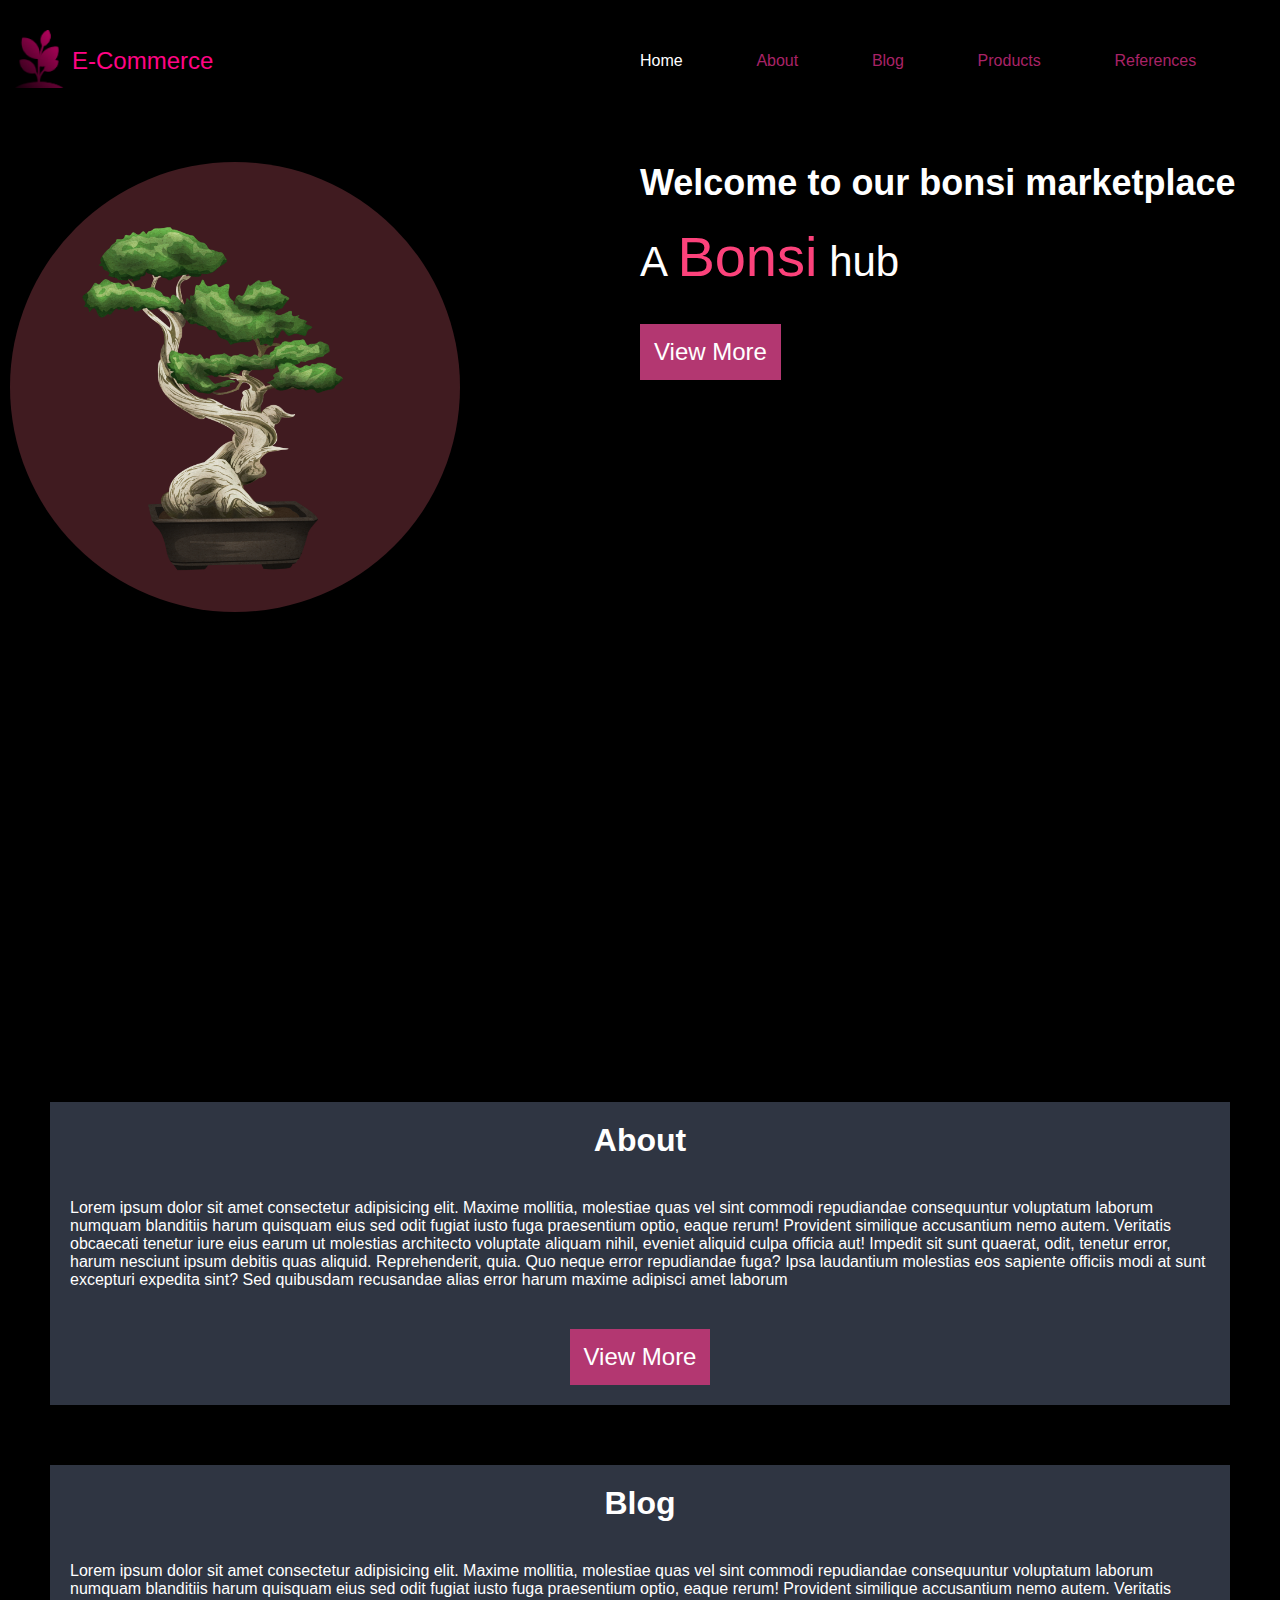
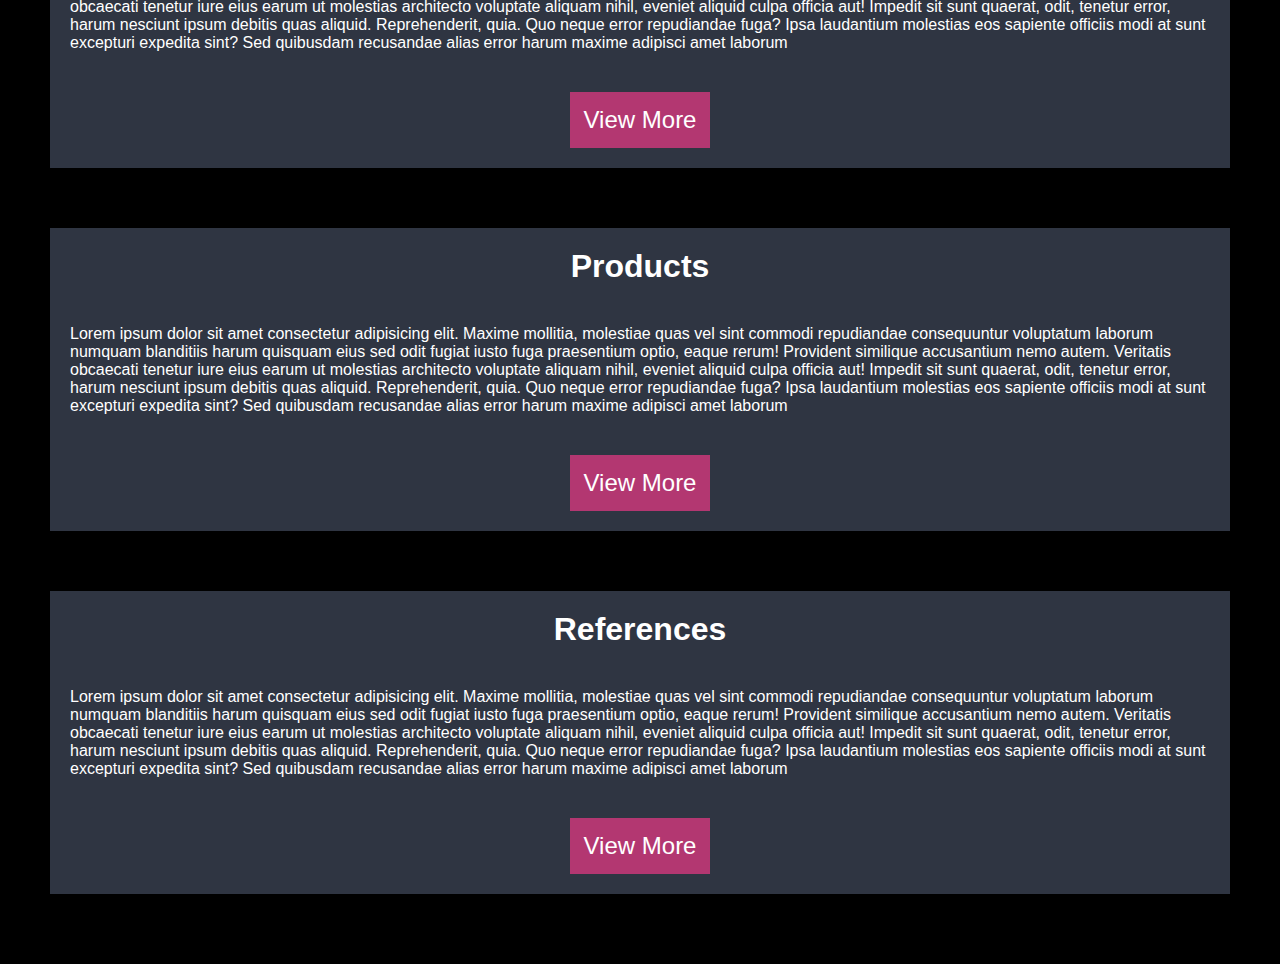
==== html/index.html @ b0b6742e "Merge pull request #3 from subhamadhikari/main" ====
<!DOCTYPE html>
<html lang="en">
<head>
    <meta charset="UTF-8">
    <meta http-equiv="X-UA-Compatible" content="IE=edge">
    <meta name="viewport" content="width=device-width, initial-scale=1.0">
    <!-- Add meta tag -->
    <link rel="stylesheet" type="text/css" href="./../css/nav.css"/>
    <title>Home</title>
    <style>
        .landingContainer{
            margin-top: 30px;
            display: flex;
            flex-direction: row;
            height: 100vh;

        }
        .landingImage{
            /* Dividing 50% of the screen for the image */
            flex: 0.5;
        }
        .landingImageBackground{
            border: none;
            border-radius: 50%;
            height: 450px;
            width: 450px;
            background-color: #FF6B81;
            /* decresing the opacity of the image background */
            opacity: 0.25;

            /* making image background relative so that image can be placed above it. */
            position: relative;
        }
        .coverImage{
            /* placing image above the background */
            position: absolute;
            background: none;

            top: 25%;
            left: 4%;
            right: 0%;
        }
        .landingText{
            flex: 0.5;;
        }
        .highlight{
            color: #FC427B;
            font-size: 56px;
            font-weight: 500;
        }

        .pageDescriptionContainer{
            margin: 0 40px;
            padding: 20px;
            background: #2F3542;
            text-align: center;
            margin-bottom: 60px;
        }
        .pageTitle{
            background: none;
            text-align: center;
            margin-top: 10px 0;
        }
        .pageContent{
            background: none;
            text-align: left;
            margin: 40px 0;
        }

    </style>
</head>
<body>


    <!-- Using a nav tag to create a menu-->
    <nav id="navigation" class="navContainer pageSpacing" style="background: none;">

        <div class="navLogo">
            <a href="./index.html" style="background: none;"><img src="./../assets/icons/logo.png" height="58" width="58" style="cursor: pointer;background: none;"/></a>
            <p style="font-weight: 400;font-size: 24px;margin-left: 4px;color: #FF0484;cursor: pointer;background: none;">E-Commerce</p>
        </div>

        <div class="navMenu">
            <!-- Using list elements for displaying menu -->
            <ul class="menuItem">
                <li><a href="#" style="color: white;">Home</a></li>
                <li><a href="#about">About</a></li>
                <li><a href="#blog">Blog</a></li>
                <li><a href="#products">Products</a></li>
                <li><a href="#references">References</a></li>
            </ul>
        </div>
    </nav>

    <!-- This is section which holds images for the landing page. -->
    <section class="pageSpacing">
        <div class="landingContainer">
            <div class="landingImage">
                <div class="landingImageBackground">
                </div>
                    <img class="coverImage" height="350" width="350" src="./../assets/icons/coverImg.png"/>
            </div>
            <div class="landingText">
                <h1 style="font-size: 36px;">Welcome to our bonsi marketplace</h1>
                <p style="font-size: 42px;margin-top: 20px;">A <span class="highlight">Bonsi</span> hub</p>
                <button class="button" style="margin-top: 35px;" type="button">View More</button>
            </div>
        </div>
    </section>

    <!-- This section holds the brief description of each pages -->
    <section class="pageSpacing">
        <div id="about" class="pageDescriptionContainer">
            <h1 class="pageTitle">About</h1>
            <p class="pageContent">
                Lorem ipsum dolor sit amet consectetur adipisicing elit. Maxime mollitia, molestiae quas vel sint commodi repudiandae consequuntur voluptatum laborum numquam blanditiis harum quisquam eius sed odit fugiat iusto fuga praesentium optio, eaque rerum! Provident similique accusantium nemo autem. Veritatis obcaecati tenetur iure eius earum ut molestias architecto voluptate aliquam nihil, eveniet aliquid culpa officia aut! Impedit sit sunt quaerat, odit, tenetur error, harum nesciunt ipsum debitis quas aliquid. Reprehenderit, quia. Quo neque error repudiandae fuga? Ipsa laudantium molestias eos sapiente officiis modi at sunt excepturi expedita sint? Sed quibusdam recusandae alias error harum maxime adipisci amet laborum
            </p>
            <button class="button" type="button"><a href="./about.html" style="text-decoration: none;background: none;">View More</a></button>
        </div>
        <div id="blog" class="pageDescriptionContainer">
            <h1 class="pageTitle">Blog</h1>
            <p class="pageContent">
                Lorem ipsum dolor sit amet consectetur adipisicing elit. Maxime mollitia, molestiae quas vel sint commodi repudiandae consequuntur voluptatum laborum numquam blanditiis harum quisquam eius sed odit fugiat iusto fuga praesentium optio, eaque rerum! Provident similique accusantium nemo autem. Veritatis obcaecati tenetur iure eius earum ut molestias architecto voluptate aliquam nihil, eveniet aliquid culpa officia aut! Impedit sit sunt quaerat, odit, tenetur error, harum nesciunt ipsum debitis quas aliquid. Reprehenderit, quia. Quo neque error repudiandae fuga? Ipsa laudantium molestias eos sapiente officiis modi at sunt excepturi expedita sint? Sed quibusdam recusandae alias error harum maxime adipisci amet laborum
            </p>
            <button class="button" type="button"><a href="./blog.html" style="text-decoration: none;background: none;">View More</a></button>
        </div>
        <div id="products" class="pageDescriptionContainer">
            <h1 class="pageTitle">Products</h1>
            <p class="pageContent">
                Lorem ipsum dolor sit amet consectetur adipisicing elit. Maxime mollitia, molestiae quas vel sint commodi repudiandae consequuntur voluptatum laborum numquam blanditiis harum quisquam eius sed odit fugiat iusto fuga praesentium optio, eaque rerum! Provident similique accusantium nemo autem. Veritatis obcaecati tenetur iure eius earum ut molestias architecto voluptate aliquam nihil, eveniet aliquid culpa officia aut! Impedit sit sunt quaerat, odit, tenetur error, harum nesciunt ipsum debitis quas aliquid. Reprehenderit, quia. Quo neque error repudiandae fuga? Ipsa laudantium molestias eos sapiente officiis modi at sunt excepturi expedita sint? Sed quibusdam recusandae alias error harum maxime adipisci amet laborum
            </p>
            <button class="button" type="button"><a href="./product.html" style="text-decoration: none;background: none;">View More</a></button>
        </div>
        <div id="references" class="pageDescriptionContainer">
            <h1 class="pageTitle">References</h1>
            <p class="pageContent">
                Lorem ipsum dolor sit amet consectetur adipisicing elit. Maxime mollitia, molestiae quas vel sint commodi repudiandae consequuntur voluptatum laborum numquam blanditiis harum quisquam eius sed odit fugiat iusto fuga praesentium optio, eaque rerum! Provident similique accusantium nemo autem. Veritatis obcaecati tenetur iure eius earum ut molestias architecto voluptate aliquam nihil, eveniet aliquid culpa officia aut! Impedit sit sunt quaerat, odit, tenetur error, harum nesciunt ipsum debitis quas aliquid. Reprehenderit, quia. Quo neque error repudiandae fuga? Ipsa laudantium molestias eos sapiente officiis modi at sunt excepturi expedita sint? Sed quibusdam recusandae alias error harum maxime adipisci amet laborum
            </p>
            <button class="button" type="button"><a href="./reference.html" style="text-decoration: none;background: none;">View More</a></button>
        </div>
    </section>
    <script src="./../javascript/nav.js"></script>
</body>
</html>
---- css/nav.css ----
*{
    /* Setting default margin and padding of the page to zero */
    margin: 0;
    padding: 0;
    background: #000000;
    color: white;
    font-family: 'Segoe UI', Tahoma, Geneva, Verdana, sans-serif;
   
   
}
html{
    /* to create smooth scroll behaviour */
    scroll-behavior: smooth;
}
/* to add constant space and mmargin for web components */
.pageSpacing{
    padding: 10px;
    margin-top: 20px;
}
.fixNavbar{
    /* to fix the navbar at the top of the page */
    position: fixed;
    padding: 10px;
    width: 100%;
    background: #1B1B1B !important;
    top: 0 ;
    transition: ease-in-out 1s;
}
.navContainer{
    /* seeting nav container to flex so that the elements inside can be arranged properly. */
    display: flex;
    flex-direction: row;
    align-items: center;
    justify-content: space-between;
    transition: ease 1s;
}
.navLogo{
    flex: 0.5;
    display: flex;
    flex-direction: row;
    align-items: center;
    justify-content: flex-start;
    background: none;
}
.navMenu{
    flex: 0.5;
    background: none;
}
.navMenu  ul{
    list-style: none;
    display: flex;
    flex-direction: row;
    align-items: center;
    justify-content: flex-start;
    background: none;
    transition: ease 0.5s;
}
ul li{
    margin-right: auto;
    background: none;
}
ul > li > a{
    color: #A92367;
    cursor: pointer;
    text-decoration: none;
    background: none;
    transition: all 0.7s;
}
ul > li > a:hover{
    color: #fc5c65;
}

.button{
    border: none;
    background: none;
    font-size: 24px;
    background: #B33771;
    padding: 14px;
    cursor: pointer;
}
.button:hover{
    background: #B33771;
    opacity: 0.6;
    color: #000000;
    transition: all 0.5s ease-in-out;
}
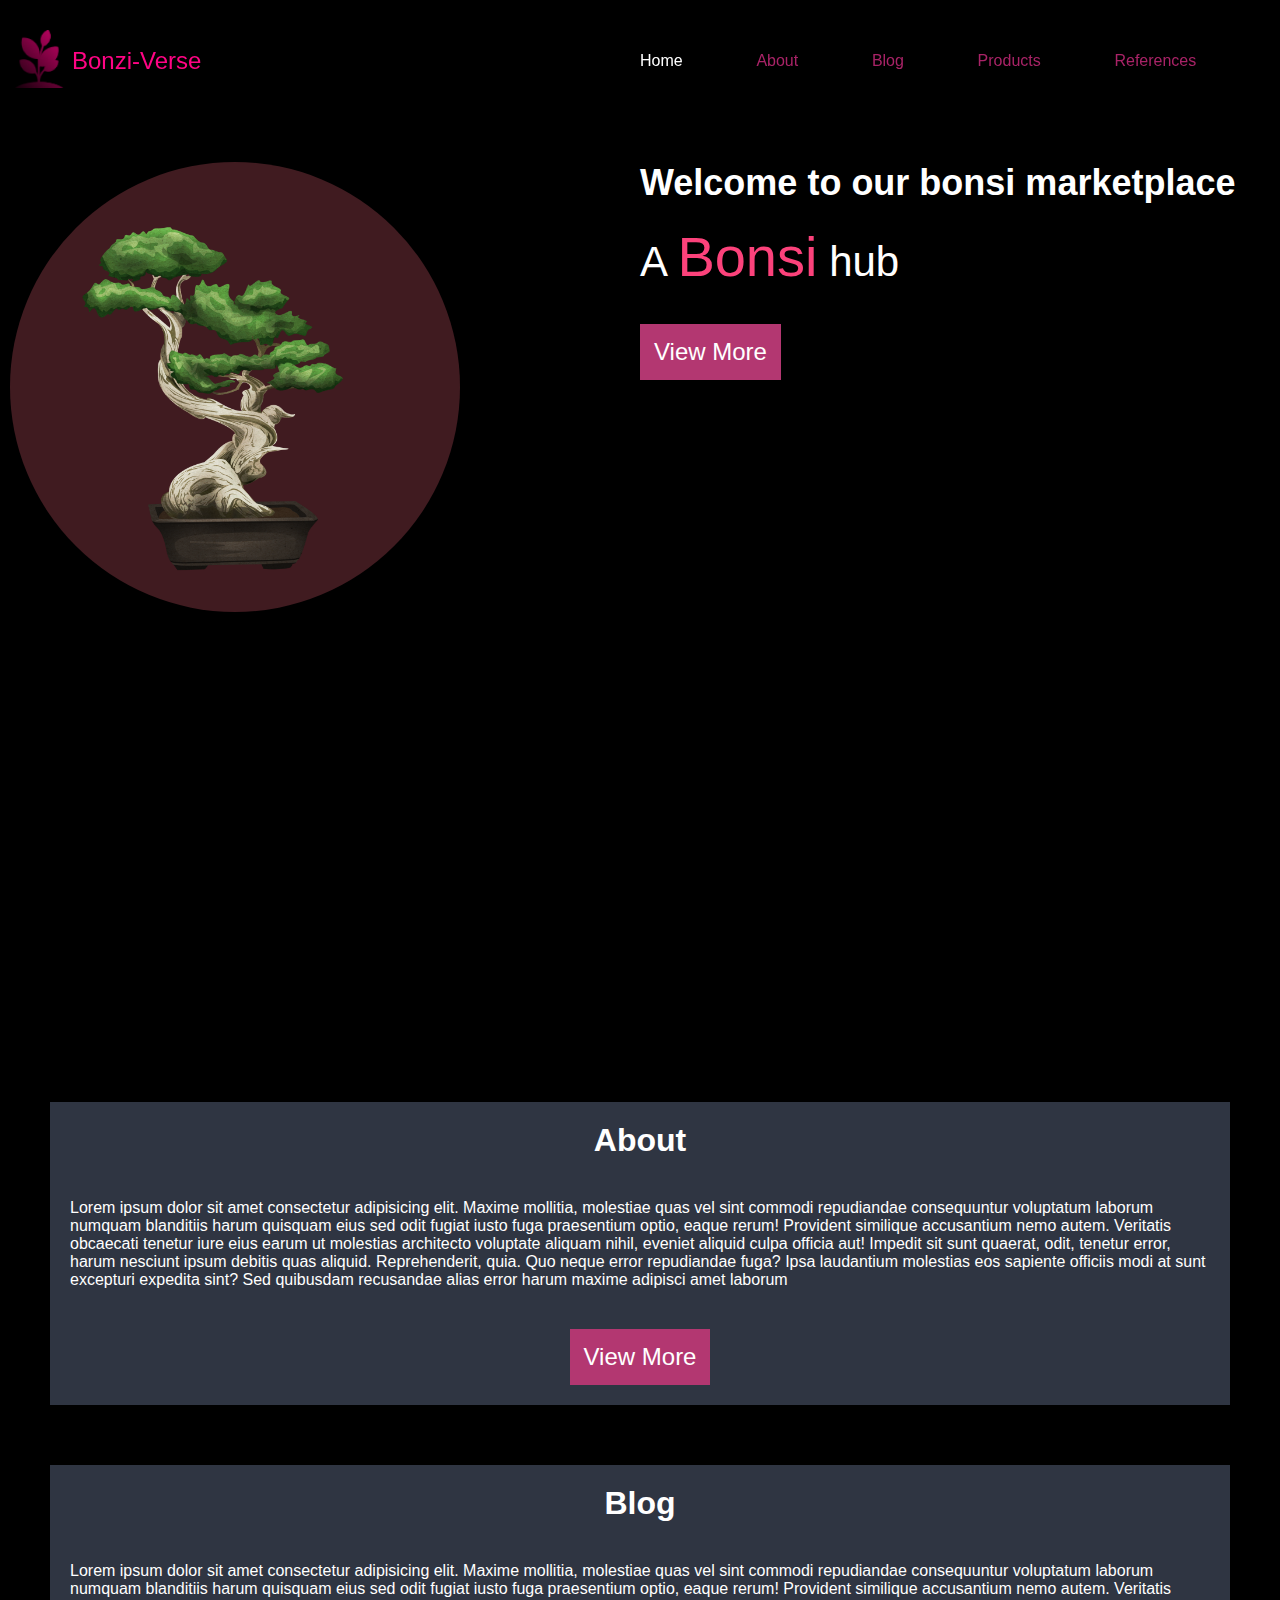
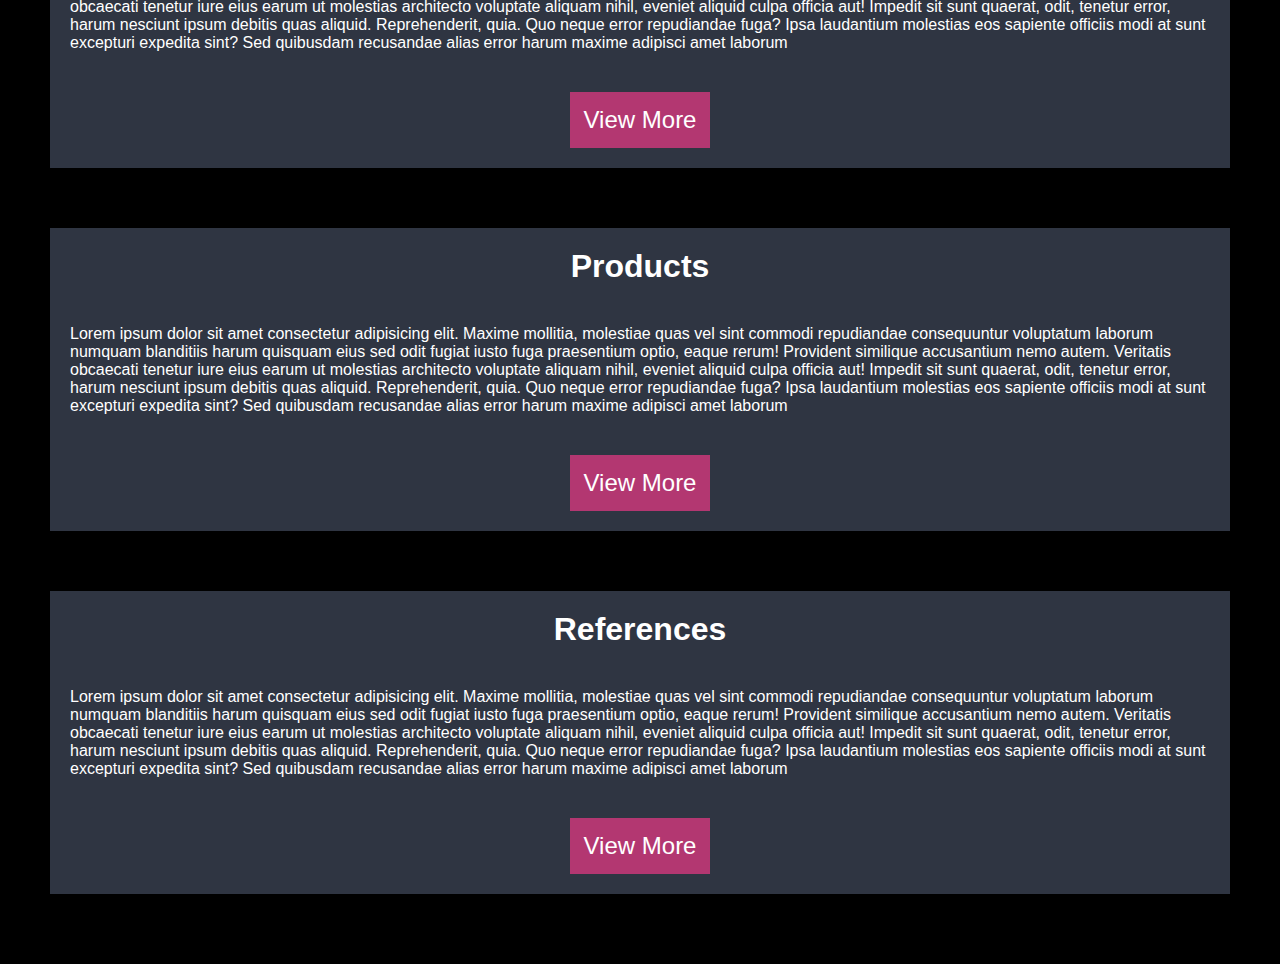
==== commit da770cbe: "Cart added" ====
--- a/html/index.html
+++ b/html/index.html
@@ -77,7 +77,7 @@
 
         <div class="navLogo">
             <a href="./index.html" style="background: none;"><img src="./../assets/icons/logo.png" height="58" width="58" style="cursor: pointer;background: none;"/></a>
-            <p style="font-weight: 400;font-size: 24px;margin-left: 4px;color: #FF0484;cursor: pointer;background: none;">E-Commerce</p>
+            <p style="font-weight: 400;font-size: 24px;margin-left: 4px;color: #FF0484;cursor: pointer;background: none;">Bonzi-Verse</p>
         </div>
 
         <div class="navMenu">
--- a/css/nav.css
+++ b/css/nav.css
@@ -17,22 +17,29 @@
     padding: 10px;
     margin-top: 20px;
 }
-.fixNavbar{
-    /* to fix the navbar at the top of the page */
-    position: fixed;
-    padding: 10px;
-    width: 100%;
-    background: #1B1B1B !important;
-    top: 0 ;
-    transition: ease-in-out 1s;
-}
+
 .navContainer{
     /* seeting nav container to flex so that the elements inside can be arranged properly. */
     display: flex;
     flex-direction: row;
     align-items: center;
     justify-content: space-between;
-    transition: ease 1s;
+    transition: all ease-in-out 1s;
+
+    position: sticky;
+    top: 0;
+
+    transition:all ease-in-out 0.5s;
+    z-index: 999;
+
+    
+}
+.navBackground{
+    background: #1B1B1B !important;
+}
+
+a{
+    text-decoration: none;
 }
 .navLogo{
     flex: 0.5;
@@ -83,4 +90,27 @@
     opacity: 0.6;
     color: #000000;
     transition: all 0.5s ease-in-out;
+}
+
+.hidden{
+    display: none;
+    transition: all ease-in-out 0.5s;
+}
+.arrowTop{
+    text-align: center;
+
+    position: fixed;
+    background: #fbc531;
+    bottom: 35px;
+    right: 20px;
+    height: 22px;
+    width: 22px;
+    padding: 20px;
+    border-radius: 100%;
+    cursor: pointer;
+    transition: all ease-in-out 0.5s;
+}
+.arrowTop:hover{
+    background: #e1b12c;
+    opacity: 0.7;
 }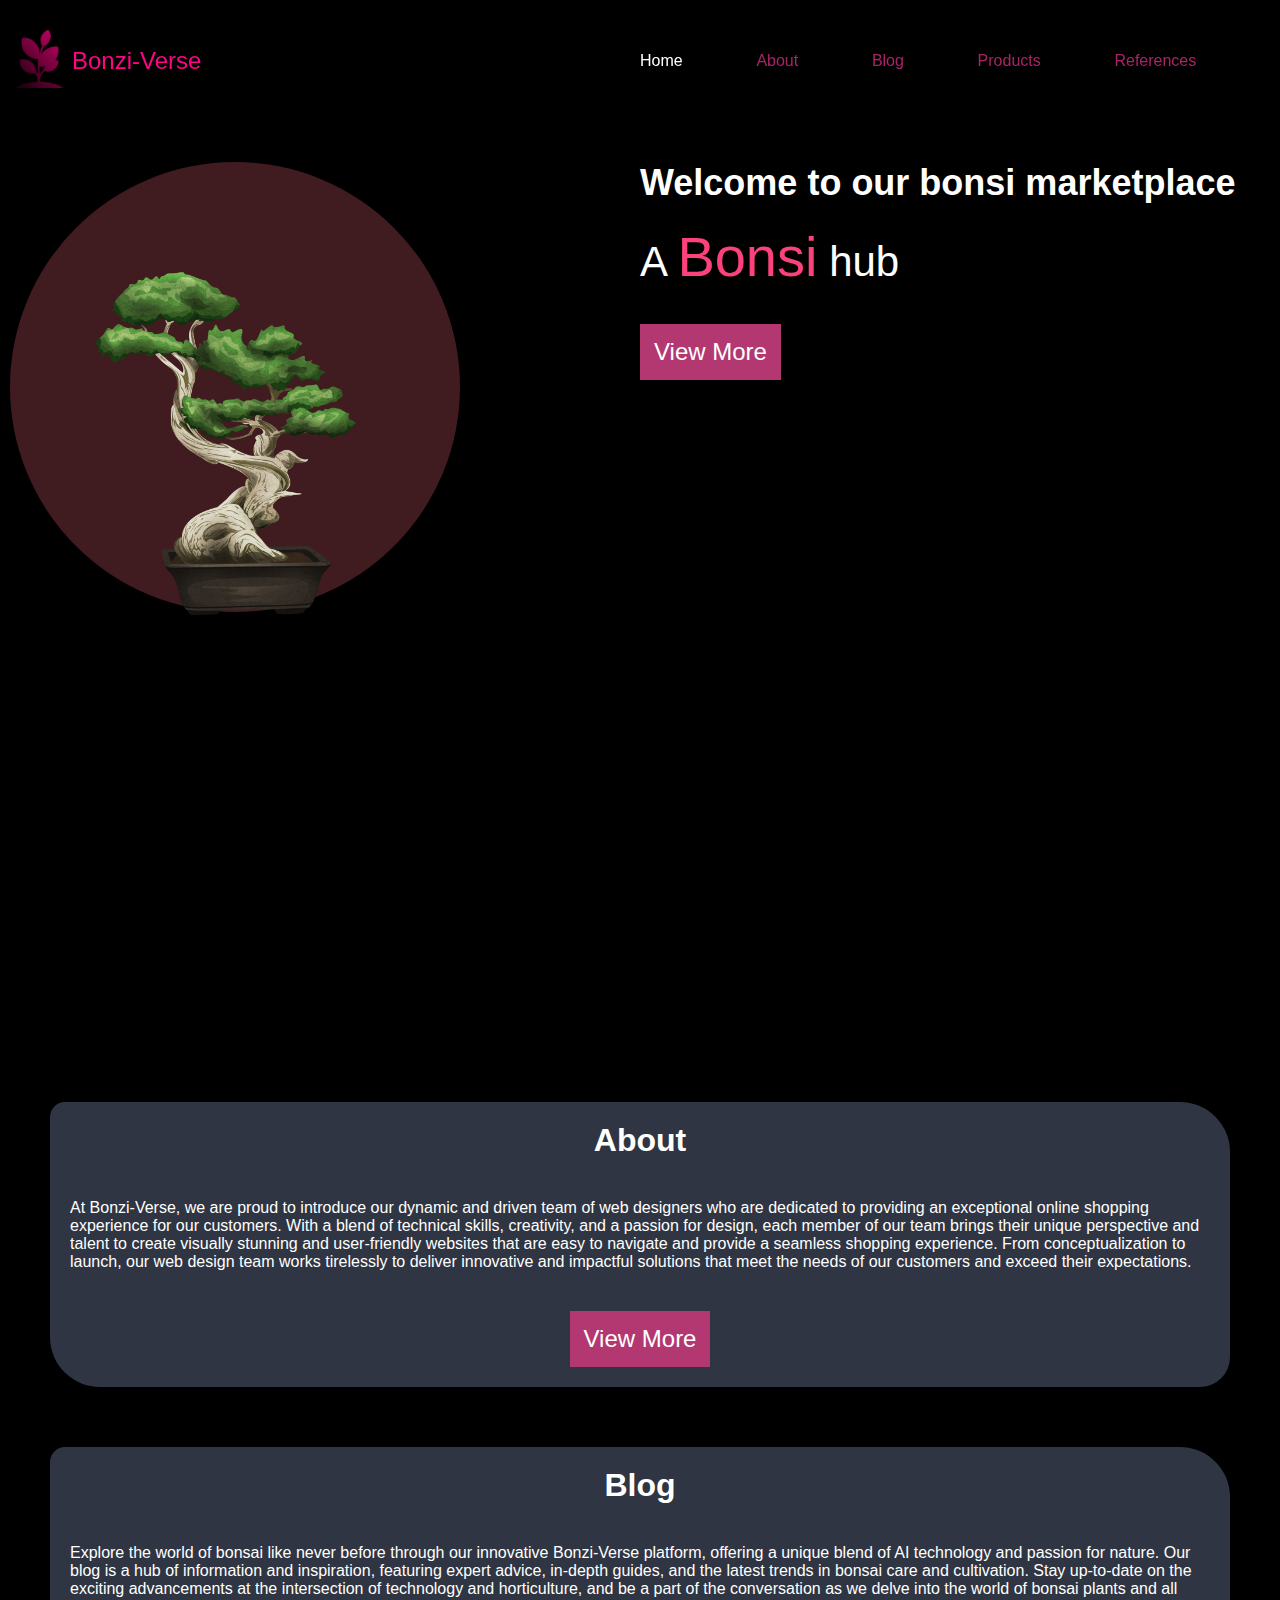
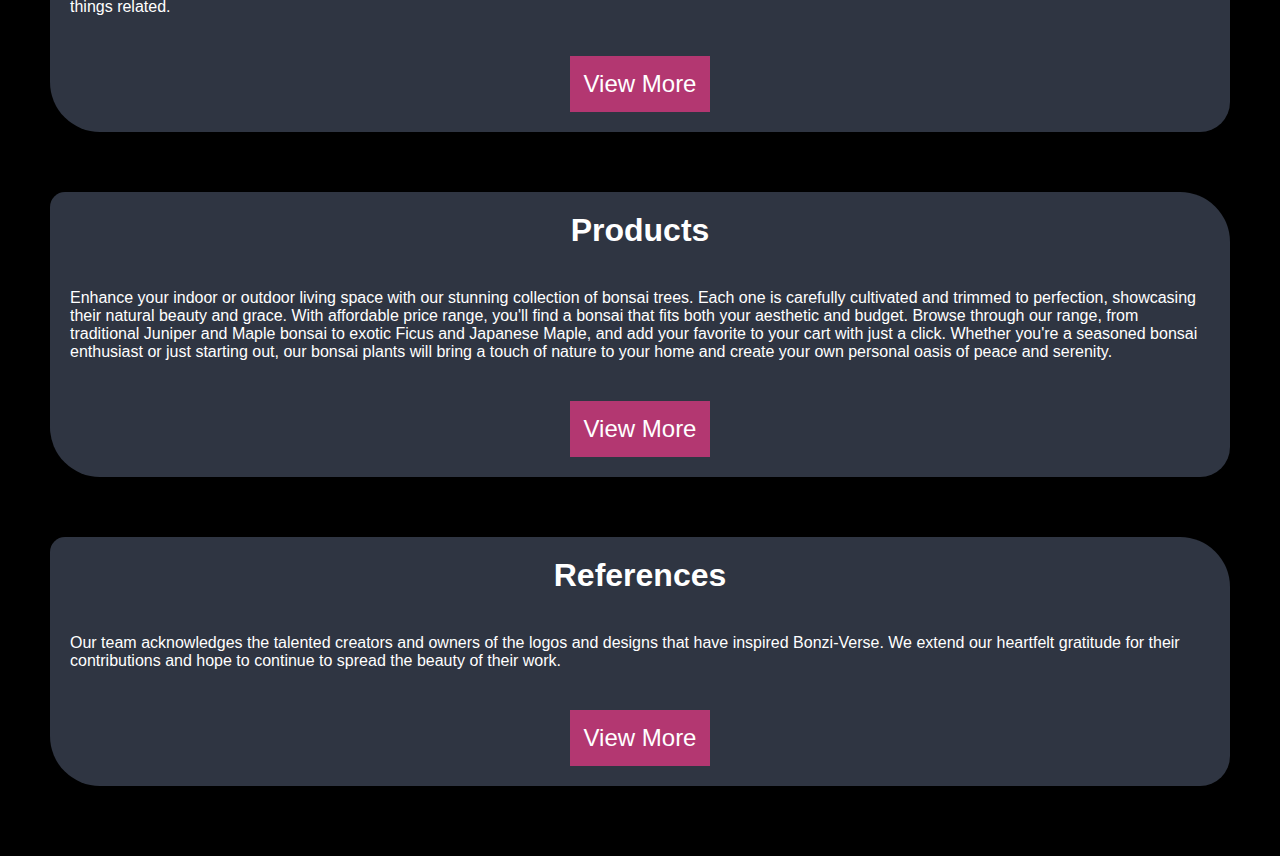
==== commit def6a429: "first commit" ====
--- a/html/index.html
+++ b/html/index.html
@@ -25,7 +25,7 @@
             height: 450px;
             width: 450px;
             background-color: #FF6B81;
-            /* decresing the opacity of the image background */
+            /* decreasing the opacity of the image background */
             opacity: 0.25;
 
             /* making image background relative so that image can be placed above it. */
@@ -36,8 +36,8 @@
             position: absolute;
             background: none;
 
-            top: 25%;
-            left: 4%;
+            top: 30%;
+            left: 5%;
             right: 0%;
         }
         .landingText{
@@ -50,6 +50,7 @@
         }
 
         .pageDescriptionContainer{
+            border-radius: 15px 50px 30px;
             margin: 0 40px;
             padding: 20px;
             background: #2F3542;
@@ -113,28 +114,28 @@
         <div id="about" class="pageDescriptionContainer">
             <h1 class="pageTitle">About</h1>
             <p class="pageContent">
-                Lorem ipsum dolor sit amet consectetur adipisicing elit. Maxime mollitia, molestiae quas vel sint commodi repudiandae consequuntur voluptatum laborum numquam blanditiis harum quisquam eius sed odit fugiat iusto fuga praesentium optio, eaque rerum! Provident similique accusantium nemo autem. Veritatis obcaecati tenetur iure eius earum ut molestias architecto voluptate aliquam nihil, eveniet aliquid culpa officia aut! Impedit sit sunt quaerat, odit, tenetur error, harum nesciunt ipsum debitis quas aliquid. Reprehenderit, quia. Quo neque error repudiandae fuga? Ipsa laudantium molestias eos sapiente officiis modi at sunt excepturi expedita sint? Sed quibusdam recusandae alias error harum maxime adipisci amet laborum
+                At Bonzi-Verse, we are proud to introduce our dynamic and driven team of web designers who are dedicated to providing an exceptional online shopping experience for our customers. With a blend of technical skills, creativity, and a passion for design, each member of our team brings their unique perspective and talent to create visually stunning and user-friendly websites that are easy to navigate and provide a seamless shopping experience. From conceptualization to launch, our web design team works tirelessly to deliver innovative and impactful solutions that meet the needs of our customers and exceed their expectations.
             </p>
             <button class="button" type="button"><a href="./about.html" style="text-decoration: none;background: none;">View More</a></button>
         </div>
         <div id="blog" class="pageDescriptionContainer">
             <h1 class="pageTitle">Blog</h1>
             <p class="pageContent">
-                Lorem ipsum dolor sit amet consectetur adipisicing elit. Maxime mollitia, molestiae quas vel sint commodi repudiandae consequuntur voluptatum laborum numquam blanditiis harum quisquam eius sed odit fugiat iusto fuga praesentium optio, eaque rerum! Provident similique accusantium nemo autem. Veritatis obcaecati tenetur iure eius earum ut molestias architecto voluptate aliquam nihil, eveniet aliquid culpa officia aut! Impedit sit sunt quaerat, odit, tenetur error, harum nesciunt ipsum debitis quas aliquid. Reprehenderit, quia. Quo neque error repudiandae fuga? Ipsa laudantium molestias eos sapiente officiis modi at sunt excepturi expedita sint? Sed quibusdam recusandae alias error harum maxime adipisci amet laborum
+                Explore the world of bonsai like never before through our innovative Bonzi-Verse platform, offering a unique blend of AI technology and passion for nature. Our blog is a hub of information and inspiration, featuring expert advice, in-depth guides, and the latest trends in bonsai care and cultivation. Stay up-to-date on the exciting advancements at the intersection of technology and horticulture, and be a part of the conversation as we delve into the world of bonsai plants and all things related.
             </p>
             <button class="button" type="button"><a href="./blog.html" style="text-decoration: none;background: none;">View More</a></button>
         </div>
         <div id="products" class="pageDescriptionContainer">
             <h1 class="pageTitle">Products</h1>
             <p class="pageContent">
-                Lorem ipsum dolor sit amet consectetur adipisicing elit. Maxime mollitia, molestiae quas vel sint commodi repudiandae consequuntur voluptatum laborum numquam blanditiis harum quisquam eius sed odit fugiat iusto fuga praesentium optio, eaque rerum! Provident similique accusantium nemo autem. Veritatis obcaecati tenetur iure eius earum ut molestias architecto voluptate aliquam nihil, eveniet aliquid culpa officia aut! Impedit sit sunt quaerat, odit, tenetur error, harum nesciunt ipsum debitis quas aliquid. Reprehenderit, quia. Quo neque error repudiandae fuga? Ipsa laudantium molestias eos sapiente officiis modi at sunt excepturi expedita sint? Sed quibusdam recusandae alias error harum maxime adipisci amet laborum
+                Enhance your indoor or outdoor living space with our stunning collection of bonsai trees. Each one is carefully cultivated and trimmed to perfection, showcasing their natural beauty and grace. With affordable price range, you'll find a bonsai that fits both your aesthetic and budget. Browse through our range, from traditional Juniper and Maple bonsai to exotic Ficus and Japanese Maple, and add your favorite to your cart with just a click. Whether you're a seasoned bonsai enthusiast or just starting out, our bonsai plants will bring a touch of nature to your home and create your own personal oasis of peace and serenity.
             </p>
             <button class="button" type="button"><a href="./product.html" style="text-decoration: none;background: none;">View More</a></button>
         </div>
         <div id="references" class="pageDescriptionContainer">
             <h1 class="pageTitle">References</h1>
             <p class="pageContent">
-                Lorem ipsum dolor sit amet consectetur adipisicing elit. Maxime mollitia, molestiae quas vel sint commodi repudiandae consequuntur voluptatum laborum numquam blanditiis harum quisquam eius sed odit fugiat iusto fuga praesentium optio, eaque rerum! Provident similique accusantium nemo autem. Veritatis obcaecati tenetur iure eius earum ut molestias architecto voluptate aliquam nihil, eveniet aliquid culpa officia aut! Impedit sit sunt quaerat, odit, tenetur error, harum nesciunt ipsum debitis quas aliquid. Reprehenderit, quia. Quo neque error repudiandae fuga? Ipsa laudantium molestias eos sapiente officiis modi at sunt excepturi expedita sint? Sed quibusdam recusandae alias error harum maxime adipisci amet laborum
+                Our team acknowledges the talented creators and owners of the logos and designs that have inspired Bonzi-Verse. We extend our heartfelt gratitude for their contributions and hope to continue to spread the beauty of their work.
             </p>
             <button class="button" type="button"><a href="./reference.html" style="text-decoration: none;background: none;">View More</a></button>
         </div>
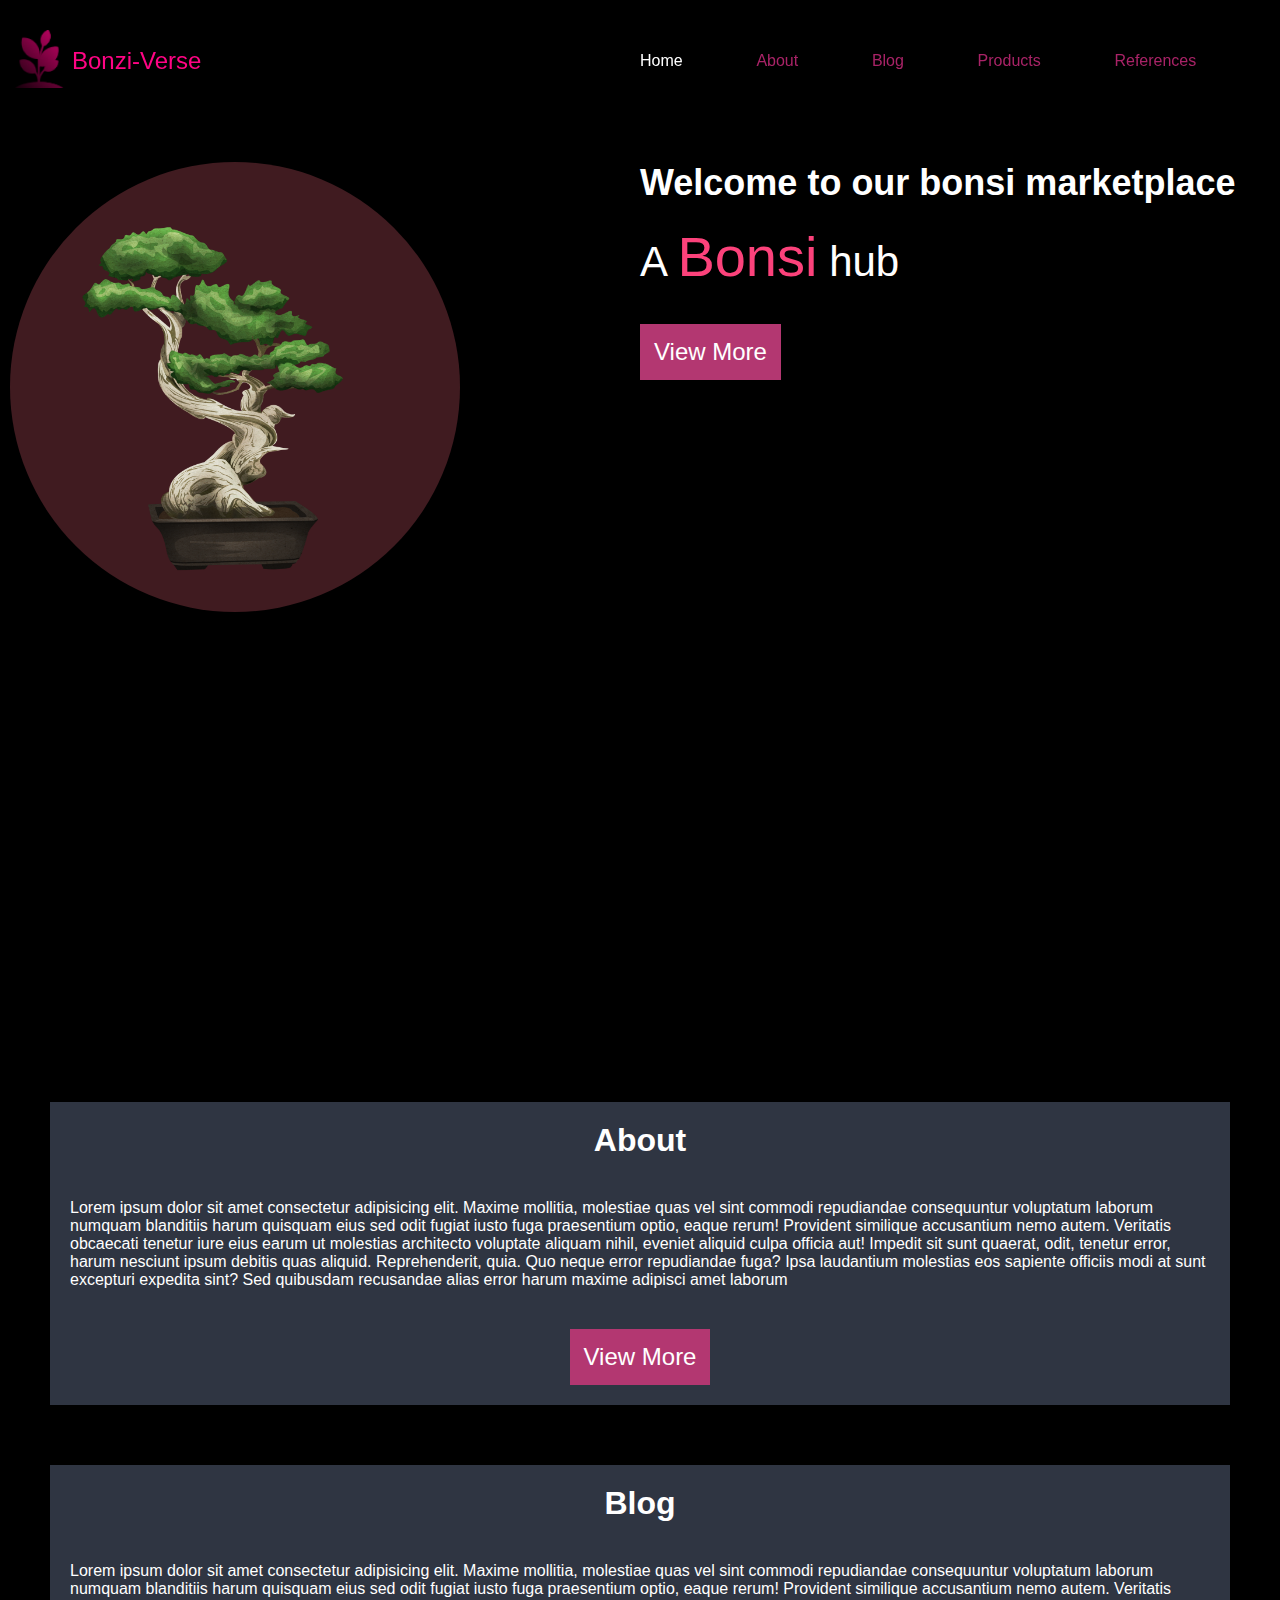
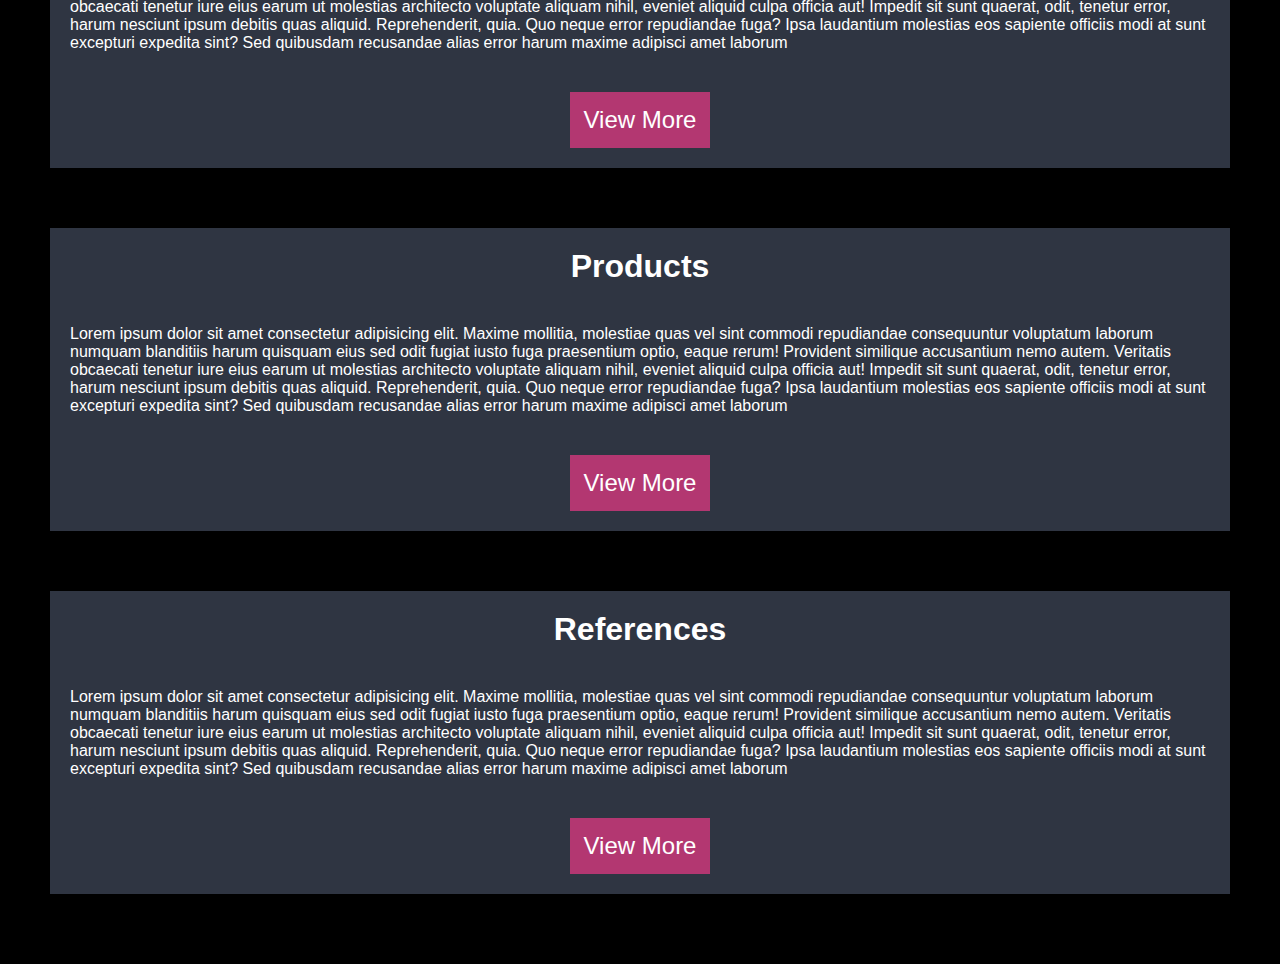
==== commit 699ef005: "merge" ====
--- a/html/index.html
+++ b/html/index.html
@@ -1,145 +1,237 @@
 <!DOCTYPE html>
 <html lang="en">
-<head>
-    <meta charset="UTF-8">
-    <meta http-equiv="X-UA-Compatible" content="IE=edge">
-    <meta name="viewport" content="width=device-width, initial-scale=1.0">
-    <!-- Add meta tag -->
-    <link rel="stylesheet" type="text/css" href="./../css/nav.css"/>
+  <head>
+    <meta charset="UTF-8" />
+    <meta http-equiv="X-UA-Compatible" content="IE=edge" />
+    <meta name="viewport" content="width=device-width, initial-scale=1.0" />
+    <meta name="author" content="Prajwol Lamichhane,Anuja Gautam" />
+    <meta
+      name="description"
+      content="This is the homepage of our ecommerce site."
+    />
+    <meta name="application-name" content="BonziVerse" />
+
+    <!-- linking with external css -->
+    <link rel="stylesheet" type="text/css" href="./../css/nav.css" />
+
     <title>Home</title>
+    <!-- internal css -->
     <style>
-        .landingContainer{
-            margin-top: 30px;
-            display: flex;
-            flex-direction: row;
-            height: 100vh;
-
-        }
-        .landingImage{
-            /* Dividing 50% of the screen for the image */
-            flex: 0.5;
-        }
-        .landingImageBackground{
-            border: none;
-            border-radius: 50%;
-            height: 450px;
-            width: 450px;
-            background-color: #FF6B81;
-            /* decreasing the opacity of the image background */
-            opacity: 0.25;
-
-            /* making image background relative so that image can be placed above it. */
-            position: relative;
-        }
-        .coverImage{
-            /* placing image above the background */
-            position: absolute;
+      .landingContainer {
+        margin-top: 30px;
+        display: flex;
+        flex-direction: row;
+        height: 100vh;
+      }
+      .landingImage {
+        /* Dividing 50% of the screen for the image */
+        flex: 0.5;
+      }
+      .landingImageBackground {
+        border: none;
+        border-radius: 50%;
+        height: 450px;
+        width: 450px;
+        background-color: #ff6b81;
+        /* decresing the opacity of the image background */
+        opacity: 0.25;
+
+        /* making image background relative so that image can be placed above it. */
+        position: relative;
+      }
+      .coverImage {
+        /* placing image above the background */
+        position: absolute;
+        background: none;
+
+        top: 25%;
+        left: 4%;
+        right: 0%;
+      }
+      .landingText {
+        flex: 0.5;
+      }
+      .highlight {
+        color: #fc427b;
+        font-size: 56px;
+        font-weight: 500;
+      }
+
+      .pageDescriptionContainer {
+        margin: 0 40px;
+        padding: 20px;
+        background: #2f3542;
+        text-align: center;
+        margin-bottom: 60px;
+      }
+      .pageTitle {
+        background: none;
+        text-align: center;
+        margin-top: 10px 0;
+      }
+      .pageContent {
+        background: none;
+        text-align: left;
+        margin: 40px 0;
+      }
+    </style>
+  </head>
+  <body>
+    <!-- Using a nav tag to create a menu-->
+    <nav
+      id="navigation"
+      class="navContainer pageSpacing"
+      style="background: none"
+    >
+      <div class="navLogo">
+        <a href="./index.html" style="background: none"
+          ><img
+            src="./../assets/icons/logo.png"
+            height="58"
+            width="58"
+            style="cursor: pointer; background: none"
+        /></a>
+        <p
+          style="
+            font-weight: 400;
+            font-size: 24px;
+            margin-left: 4px;
+            color: #ff0484;
+            cursor: pointer;
             background: none;
-
-            top: 30%;
-            left: 5%;
-            right: 0%;
-        }
-        .landingText{
-            flex: 0.5;;
-        }
-        .highlight{
-            color: #FC427B;
-            font-size: 56px;
-            font-weight: 500;
-        }
-
-        .pageDescriptionContainer{
-            border-radius: 15px 50px 30px;
-            margin: 0 40px;
-            padding: 20px;
-            background: #2F3542;
-            text-align: center;
-            margin-bottom: 60px;
-        }
-        .pageTitle{
-            background: none;
-            text-align: center;
-            margin-top: 10px 0;
-        }
-        .pageContent{
-            background: none;
-            text-align: left;
-            margin: 40px 0;
-        }
-
-    </style>
-</head>
-<body>
-
-
-    <!-- Using a nav tag to create a menu-->
-    <nav id="navigation" class="navContainer pageSpacing" style="background: none;">
-
-        <div class="navLogo">
-            <a href="./index.html" style="background: none;"><img src="./../assets/icons/logo.png" height="58" width="58" style="cursor: pointer;background: none;"/></a>
-            <p style="font-weight: 400;font-size: 24px;margin-left: 4px;color: #FF0484;cursor: pointer;background: none;">Bonzi-Verse</p>
-        </div>
-
-        <div class="navMenu">
-            <!-- Using list elements for displaying menu -->
-            <ul class="menuItem">
-                <li><a href="#" style="color: white;">Home</a></li>
-                <li><a href="#about">About</a></li>
-                <li><a href="#blog">Blog</a></li>
-                <li><a href="#products">Products</a></li>
-                <li><a href="#references">References</a></li>
-            </ul>
-        </div>
+          "
+        >
+          Bonzi-Verse
+        </p>
+      </div>
+
+      <div class="navMenu">
+        <!-- Using list elements for displaying menu -->
+        <ul class="menuItem">
+          <li><a href="#" style="color: white">Home</a></li>
+          <li><a href="#about">About</a></li>
+          <li><a href="#blog">Blog</a></li>
+          <li><a href="#products">Products</a></li>
+          <li><a href="#references">References</a></li>
+        </ul>
+      </div>
     </nav>
 
     <!-- This is section which holds images for the landing page. -->
     <section class="pageSpacing">
-        <div class="landingContainer">
-            <div class="landingImage">
-                <div class="landingImageBackground">
-                </div>
-                    <img class="coverImage" height="350" width="350" src="./../assets/icons/coverImg.png"/>
-            </div>
-            <div class="landingText">
-                <h1 style="font-size: 36px;">Welcome to our bonsi marketplace</h1>
-                <p style="font-size: 42px;margin-top: 20px;">A <span class="highlight">Bonsi</span> hub</p>
-                <button class="button" style="margin-top: 35px;" type="button">View More</button>
-            </div>
+      <div class="landingContainer">
+        <div class="landingImage">
+          <div class="landingImageBackground"></div>
+          <img
+            class="coverImage"
+            height="350"
+            width="350"
+            src="./../assets/icons/coverImg.png"
+          />
         </div>
+        <div class="landingText">
+          <h1 style="font-size: 36px">Welcome to our bonsi marketplace</h1>
+          <p style="font-size: 42px; margin-top: 20px">
+            A <span class="highlight">Bonsi</span> hub
+          </p>
+          <button class="button" style="margin-top: 35px" type="button">
+            View More
+          </button>
+        </div>
+      </div>
     </section>
 
     <!-- This section holds the brief description of each pages -->
     <section class="pageSpacing">
-        <div id="about" class="pageDescriptionContainer">
-            <h1 class="pageTitle">About</h1>
-            <p class="pageContent">
-                At Bonzi-Verse, we are proud to introduce our dynamic and driven team of web designers who are dedicated to providing an exceptional online shopping experience for our customers. With a blend of technical skills, creativity, and a passion for design, each member of our team brings their unique perspective and talent to create visually stunning and user-friendly websites that are easy to navigate and provide a seamless shopping experience. From conceptualization to launch, our web design team works tirelessly to deliver innovative and impactful solutions that meet the needs of our customers and exceed their expectations.
-            </p>
-            <button class="button" type="button"><a href="./about.html" style="text-decoration: none;background: none;">View More</a></button>
-        </div>
-        <div id="blog" class="pageDescriptionContainer">
-            <h1 class="pageTitle">Blog</h1>
-            <p class="pageContent">
-                Explore the world of bonsai like never before through our innovative Bonzi-Verse platform, offering a unique blend of AI technology and passion for nature. Our blog is a hub of information and inspiration, featuring expert advice, in-depth guides, and the latest trends in bonsai care and cultivation. Stay up-to-date on the exciting advancements at the intersection of technology and horticulture, and be a part of the conversation as we delve into the world of bonsai plants and all things related.
-            </p>
-            <button class="button" type="button"><a href="./blog.html" style="text-decoration: none;background: none;">View More</a></button>
-        </div>
-        <div id="products" class="pageDescriptionContainer">
-            <h1 class="pageTitle">Products</h1>
-            <p class="pageContent">
-                Enhance your indoor or outdoor living space with our stunning collection of bonsai trees. Each one is carefully cultivated and trimmed to perfection, showcasing their natural beauty and grace. With affordable price range, you'll find a bonsai that fits both your aesthetic and budget. Browse through our range, from traditional Juniper and Maple bonsai to exotic Ficus and Japanese Maple, and add your favorite to your cart with just a click. Whether you're a seasoned bonsai enthusiast or just starting out, our bonsai plants will bring a touch of nature to your home and create your own personal oasis of peace and serenity.
-            </p>
-            <button class="button" type="button"><a href="./product.html" style="text-decoration: none;background: none;">View More</a></button>
-        </div>
-        <div id="references" class="pageDescriptionContainer">
-            <h1 class="pageTitle">References</h1>
-            <p class="pageContent">
-                Our team acknowledges the talented creators and owners of the logos and designs that have inspired Bonzi-Verse. We extend our heartfelt gratitude for their contributions and hope to continue to spread the beauty of their work.
-            </p>
-            <button class="button" type="button"><a href="./reference.html" style="text-decoration: none;background: none;">View More</a></button>
-        </div>
+      <div id="about" class="pageDescriptionContainer">
+        <h1 class="pageTitle">About</h1>
+        <p class="pageContent">
+          Lorem ipsum dolor sit amet consectetur adipisicing elit. Maxime
+          mollitia, molestiae quas vel sint commodi repudiandae consequuntur
+          voluptatum laborum numquam blanditiis harum quisquam eius sed odit
+          fugiat iusto fuga praesentium optio, eaque rerum! Provident similique
+          accusantium nemo autem. Veritatis obcaecati tenetur iure eius earum ut
+          molestias architecto voluptate aliquam nihil, eveniet aliquid culpa
+          officia aut! Impedit sit sunt quaerat, odit, tenetur error, harum
+          nesciunt ipsum debitis quas aliquid. Reprehenderit, quia. Quo neque
+          error repudiandae fuga? Ipsa laudantium molestias eos sapiente
+          officiis modi at sunt excepturi expedita sint? Sed quibusdam
+          recusandae alias error harum maxime adipisci amet laborum
+        </p>
+        <button class="button" type="button">
+          <a href="./about.html" style="text-decoration: none; background: none"
+            >View More</a
+          >
+        </button>
+      </div>
+      <div id="blog" class="pageDescriptionContainer">
+        <h1 class="pageTitle">Blog</h1>
+        <p class="pageContent">
+          Lorem ipsum dolor sit amet consectetur adipisicing elit. Maxime
+          mollitia, molestiae quas vel sint commodi repudiandae consequuntur
+          voluptatum laborum numquam blanditiis harum quisquam eius sed odit
+          fugiat iusto fuga praesentium optio, eaque rerum! Provident similique
+          accusantium nemo autem. Veritatis obcaecati tenetur iure eius earum ut
+          molestias architecto voluptate aliquam nihil, eveniet aliquid culpa
+          officia aut! Impedit sit sunt quaerat, odit, tenetur error, harum
+          nesciunt ipsum debitis quas aliquid. Reprehenderit, quia. Quo neque
+          error repudiandae fuga? Ipsa laudantium molestias eos sapiente
+          officiis modi at sunt excepturi expedita sint? Sed quibusdam
+          recusandae alias error harum maxime adipisci amet laborum
+        </p>
+        <button class="button" type="button">
+          <a href="./blog.html" style="text-decoration: none; background: none"
+            >View More</a
+          >
+        </button>
+      </div>
+      <div id="products" class="pageDescriptionContainer">
+        <h1 class="pageTitle">Products</h1>
+        <p class="pageContent">
+          Lorem ipsum dolor sit amet consectetur adipisicing elit. Maxime
+          mollitia, molestiae quas vel sint commodi repudiandae consequuntur
+          voluptatum laborum numquam blanditiis harum quisquam eius sed odit
+          fugiat iusto fuga praesentium optio, eaque rerum! Provident similique
+          accusantium nemo autem. Veritatis obcaecati tenetur iure eius earum ut
+          molestias architecto voluptate aliquam nihil, eveniet aliquid culpa
+          officia aut! Impedit sit sunt quaerat, odit, tenetur error, harum
+          nesciunt ipsum debitis quas aliquid. Reprehenderit, quia. Quo neque
+          error repudiandae fuga? Ipsa laudantium molestias eos sapiente
+          officiis modi at sunt excepturi expedita sint? Sed quibusdam
+          recusandae alias error harum maxime adipisci amet laborum
+        </p>
+        <button class="button" type="button">
+          <a
+            href="./product.html"
+            style="text-decoration: none; background: none"
+            >View More</a
+          >
+        </button>
+      </div>
+      <div id="references" class="pageDescriptionContainer">
+        <h1 class="pageTitle">References</h1>
+        <p class="pageContent">
+          Lorem ipsum dolor sit amet consectetur adipisicing elit. Maxime
+          mollitia, molestiae quas vel sint commodi repudiandae consequuntur
+          voluptatum laborum numquam blanditiis harum quisquam eius sed odit
+          fugiat iusto fuga praesentium optio, eaque rerum! Provident similique
+          accusantium nemo autem. Veritatis obcaecati tenetur iure eius earum ut
+          molestias architecto voluptate aliquam nihil, eveniet aliquid culpa
+          officia aut! Impedit sit sunt quaerat, odit, tenetur error, harum
+          nesciunt ipsum debitis quas aliquid. Reprehenderit, quia. Quo neque
+          error repudiandae fuga? Ipsa laudantium molestias eos sapiente
+          officiis modi at sunt excepturi expedita sint? Sed quibusdam
+          recusandae alias error harum maxime adipisci amet laborum
+        </p>
+        <button class="button" type="button">
+          <a
+            href="./reference.html"
+            style="text-decoration: none; background: none"
+            >View More</a
+          >
+        </button>
+      </div>
     </section>
     <script src="./../javascript/nav.js"></script>
-</body>
-</html>+  </body>
+</html>
--- a/css/nav.css
+++ b/css/nav.css
@@ -34,6 +34,7 @@
 
     
 }
+/* background for the navbar */
 .navBackground{
     background: #1B1B1B !important;
 }
@@ -41,6 +42,7 @@
 a{
     text-decoration: none;
 }
+/* styling the div that contains the logo */
 .navLogo{
     flex: 0.5;
     display: flex;
@@ -49,10 +51,13 @@
     justify-content: flex-start;
     background: none;
 }
+/* setting 50% width for the menus */
 .navMenu{
     flex: 0.5;
     background: none;
 }
+/*  */
+/* styling the menus */
 .navMenu  ul{
     list-style: none;
     display: flex;
@@ -66,6 +71,7 @@
     margin-right: auto;
     background: none;
 }
+/* styling the link from default type */
 ul > li > a{
     color: #A92367;
     cursor: pointer;
@@ -73,10 +79,13 @@
     background: none;
     transition: all 0.7s;
 }
+/* setting hover effect for the menu */
 ul > li > a:hover{
-    color: #fc5c65;
+    color: #fbc531;
 }
+/*  */
 
+/* styling the buttons  */
 .button{
     border: none;
     background: none;
@@ -85,6 +94,7 @@
     padding: 14px;
     cursor: pointer;
 }
+/* setting hover effect for the button */
 .button:hover{
     background: #B33771;
     opacity: 0.6;
@@ -96,6 +106,8 @@
     display: none;
     transition: all ease-in-out 0.5s;
 }
+
+/* styling the arrow that sends to the top of the page which set as fixed */
 .arrowTop{
     text-align: center;
 
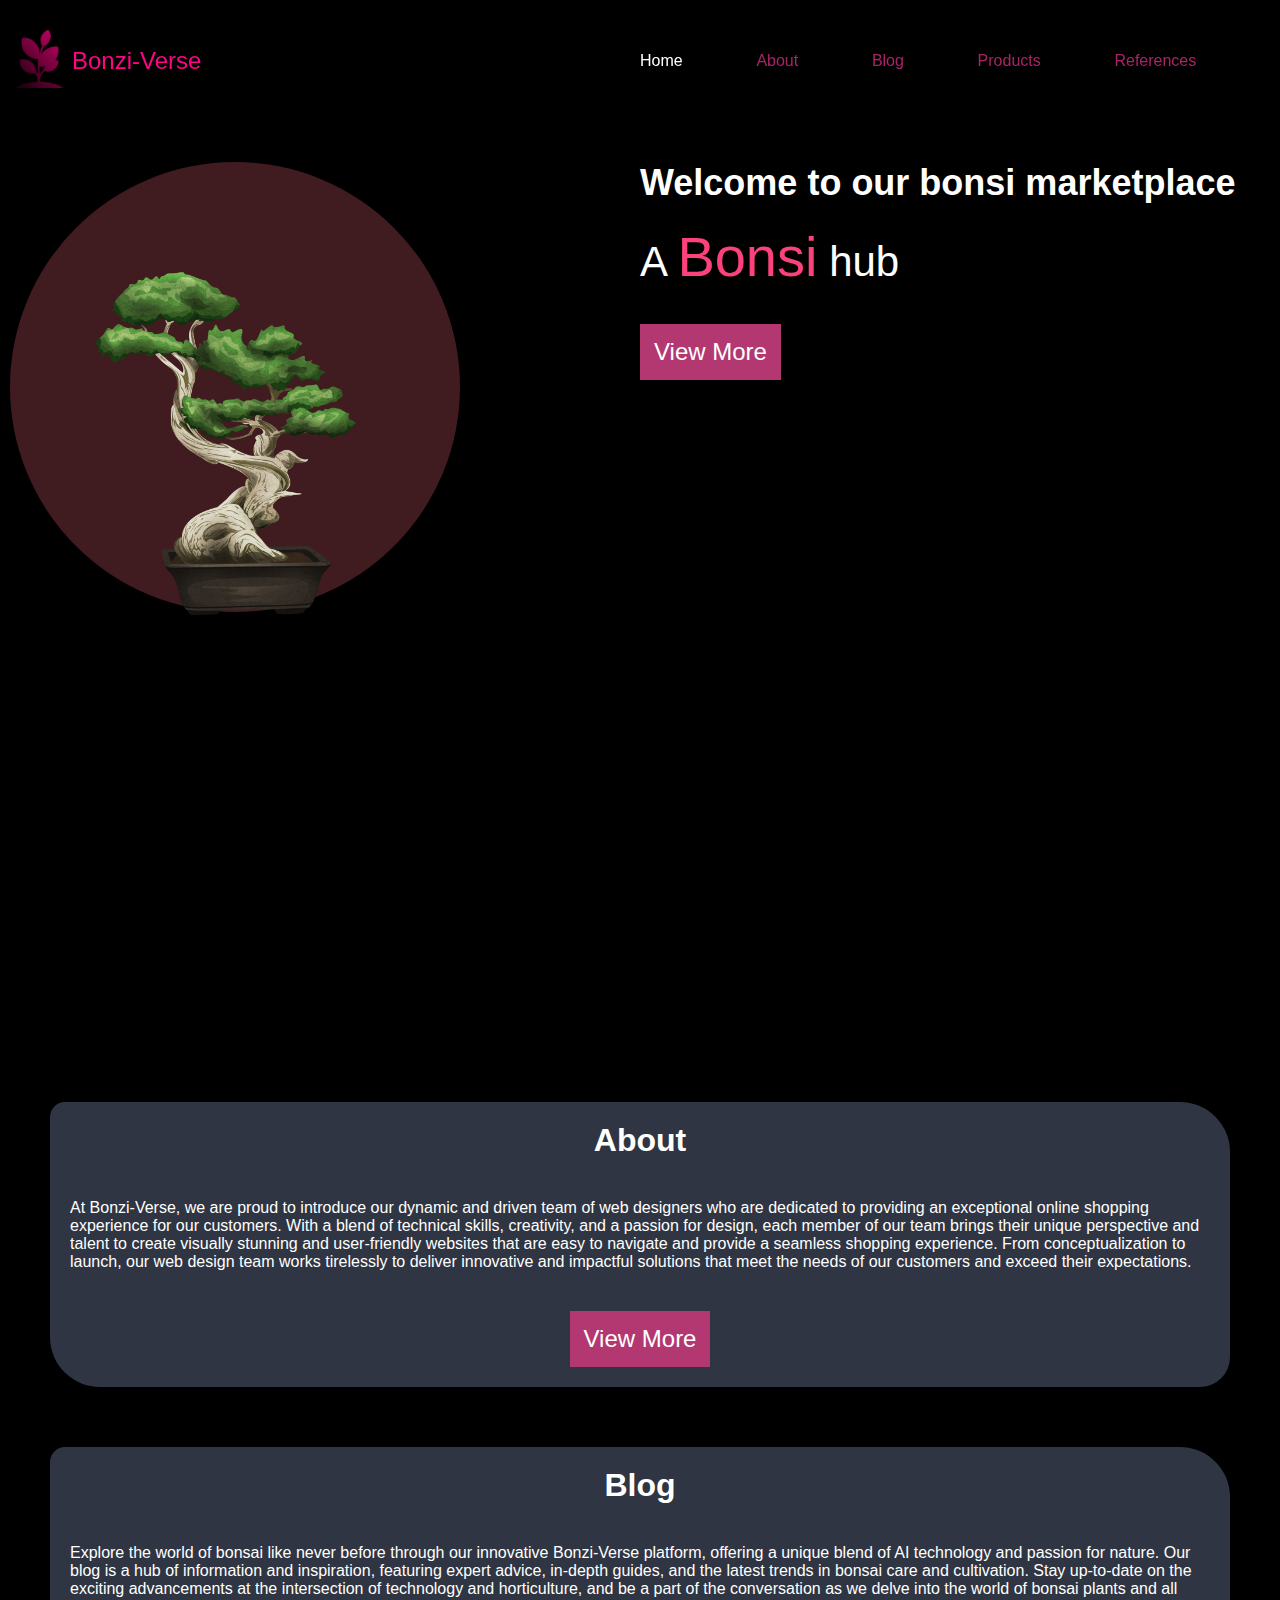
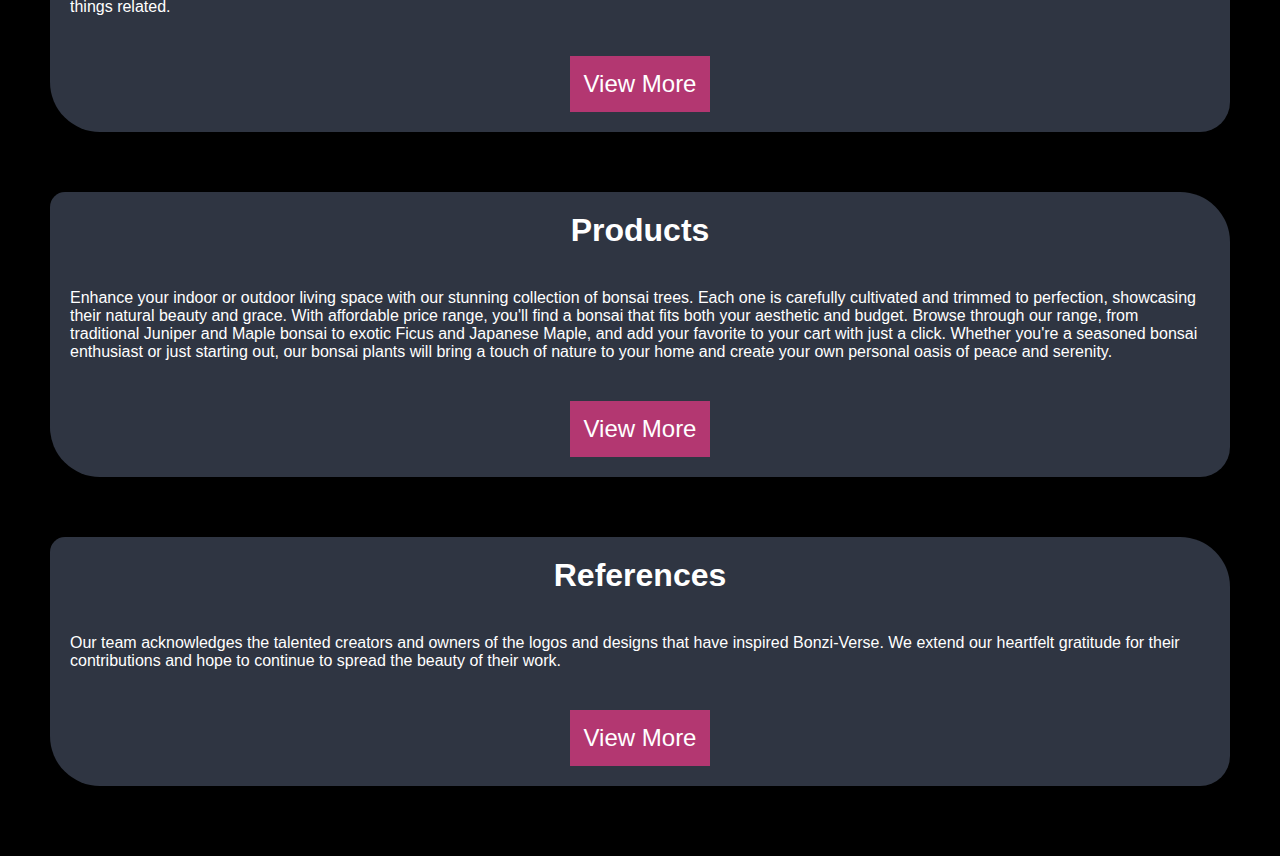
==== commit df347b45: "Merge branch 'main' of https://github.com/subhamadhikari/Bonsai-Project into main" ====
--- a/html/index.html
+++ b/html/index.html
@@ -36,26 +36,60 @@
         /* decresing the opacity of the image background */
         opacity: 0.25;
 
-        /* making image background relative so that image can be placed above it. */
-        position: relative;
-      }
-      .coverImage {
-        /* placing image above the background */
-        position: absolute;
-        background: none;
-
-        top: 25%;
-        left: 4%;
-        right: 0%;
-      }
-      .landingText {
-        flex: 0.5;
-      }
-      .highlight {
-        color: #fc427b;
-        font-size: 56px;
-        font-weight: 500;
-      }
+        }
+        .landingImage{
+            /* Dividing 50% of the screen for the image */
+            flex: 0.5;
+        }
+        .landingImageBackground{
+            border: none;
+            border-radius: 50%;
+            height: 450px;
+            width: 450px;
+            background-color: #FF6B81;
+            /* decreasing the opacity of the image background */
+            opacity: 0.25;
+
+            /* making image background relative so that image can be placed above it. */
+            position: relative;
+        }
+        .coverImage{
+            /* placing image above the background */
+            position: absolute;
+            background: none;
+
+            top: 30%;
+            left: 5%;
+            right: 0%;
+        }
+        .landingText{
+            flex: 0.5;;
+        }
+        .highlight{
+            color: #FC427B;
+            font-size: 56px;
+            font-weight: 500;
+        }
+
+        .pageDescriptionContainer{
+            border-radius: 15px 50px 30px;
+            margin: 0 40px;
+            padding: 20px;
+            background: #2F3542;
+            text-align: center;
+            margin-bottom: 60px;
+        }
+        .pageTitle{
+            background: none;
+            text-align: center;
+            margin-top: 10px 0;
+        }
+        .pageContent{
+            background: none;
+            text-align: left;
+            margin: 40px 0;
+        }
+
 
       .pageDescriptionContainer {
         margin: 0 40px;
@@ -143,94 +177,36 @@
 
     <!-- This section holds the brief description of each pages -->
     <section class="pageSpacing">
-      <div id="about" class="pageDescriptionContainer">
-        <h1 class="pageTitle">About</h1>
-        <p class="pageContent">
-          Lorem ipsum dolor sit amet consectetur adipisicing elit. Maxime
-          mollitia, molestiae quas vel sint commodi repudiandae consequuntur
-          voluptatum laborum numquam blanditiis harum quisquam eius sed odit
-          fugiat iusto fuga praesentium optio, eaque rerum! Provident similique
-          accusantium nemo autem. Veritatis obcaecati tenetur iure eius earum ut
-          molestias architecto voluptate aliquam nihil, eveniet aliquid culpa
-          officia aut! Impedit sit sunt quaerat, odit, tenetur error, harum
-          nesciunt ipsum debitis quas aliquid. Reprehenderit, quia. Quo neque
-          error repudiandae fuga? Ipsa laudantium molestias eos sapiente
-          officiis modi at sunt excepturi expedita sint? Sed quibusdam
-          recusandae alias error harum maxime adipisci amet laborum
-        </p>
-        <button class="button" type="button">
-          <a href="./about.html" style="text-decoration: none; background: none"
-            >View More</a
-          >
-        </button>
-      </div>
-      <div id="blog" class="pageDescriptionContainer">
-        <h1 class="pageTitle">Blog</h1>
-        <p class="pageContent">
-          Lorem ipsum dolor sit amet consectetur adipisicing elit. Maxime
-          mollitia, molestiae quas vel sint commodi repudiandae consequuntur
-          voluptatum laborum numquam blanditiis harum quisquam eius sed odit
-          fugiat iusto fuga praesentium optio, eaque rerum! Provident similique
-          accusantium nemo autem. Veritatis obcaecati tenetur iure eius earum ut
-          molestias architecto voluptate aliquam nihil, eveniet aliquid culpa
-          officia aut! Impedit sit sunt quaerat, odit, tenetur error, harum
-          nesciunt ipsum debitis quas aliquid. Reprehenderit, quia. Quo neque
-          error repudiandae fuga? Ipsa laudantium molestias eos sapiente
-          officiis modi at sunt excepturi expedita sint? Sed quibusdam
-          recusandae alias error harum maxime adipisci amet laborum
-        </p>
-        <button class="button" type="button">
-          <a href="./blog.html" style="text-decoration: none; background: none"
-            >View More</a
-          >
-        </button>
-      </div>
-      <div id="products" class="pageDescriptionContainer">
-        <h1 class="pageTitle">Products</h1>
-        <p class="pageContent">
-          Lorem ipsum dolor sit amet consectetur adipisicing elit. Maxime
-          mollitia, molestiae quas vel sint commodi repudiandae consequuntur
-          voluptatum laborum numquam blanditiis harum quisquam eius sed odit
-          fugiat iusto fuga praesentium optio, eaque rerum! Provident similique
-          accusantium nemo autem. Veritatis obcaecati tenetur iure eius earum ut
-          molestias architecto voluptate aliquam nihil, eveniet aliquid culpa
-          officia aut! Impedit sit sunt quaerat, odit, tenetur error, harum
-          nesciunt ipsum debitis quas aliquid. Reprehenderit, quia. Quo neque
-          error repudiandae fuga? Ipsa laudantium molestias eos sapiente
-          officiis modi at sunt excepturi expedita sint? Sed quibusdam
-          recusandae alias error harum maxime adipisci amet laborum
-        </p>
-        <button class="button" type="button">
-          <a
-            href="./product.html"
-            style="text-decoration: none; background: none"
-            >View More</a
-          >
-        </button>
-      </div>
-      <div id="references" class="pageDescriptionContainer">
-        <h1 class="pageTitle">References</h1>
-        <p class="pageContent">
-          Lorem ipsum dolor sit amet consectetur adipisicing elit. Maxime
-          mollitia, molestiae quas vel sint commodi repudiandae consequuntur
-          voluptatum laborum numquam blanditiis harum quisquam eius sed odit
-          fugiat iusto fuga praesentium optio, eaque rerum! Provident similique
-          accusantium nemo autem. Veritatis obcaecati tenetur iure eius earum ut
-          molestias architecto voluptate aliquam nihil, eveniet aliquid culpa
-          officia aut! Impedit sit sunt quaerat, odit, tenetur error, harum
-          nesciunt ipsum debitis quas aliquid. Reprehenderit, quia. Quo neque
-          error repudiandae fuga? Ipsa laudantium molestias eos sapiente
-          officiis modi at sunt excepturi expedita sint? Sed quibusdam
-          recusandae alias error harum maxime adipisci amet laborum
-        </p>
-        <button class="button" type="button">
-          <a
-            href="./reference.html"
-            style="text-decoration: none; background: none"
-            >View More</a
-          >
-        </button>
-      </div>
+
+        <div id="about" class="pageDescriptionContainer">
+            <h1 class="pageTitle">About</h1>
+            <p class="pageContent">
+                At Bonzi-Verse, we are proud to introduce our dynamic and driven team of web designers who are dedicated to providing an exceptional online shopping experience for our customers. With a blend of technical skills, creativity, and a passion for design, each member of our team brings their unique perspective and talent to create visually stunning and user-friendly websites that are easy to navigate and provide a seamless shopping experience. From conceptualization to launch, our web design team works tirelessly to deliver innovative and impactful solutions that meet the needs of our customers and exceed their expectations.
+            </p>
+            <button class="button" type="button"><a href="./about.html" style="text-decoration: none;background: none;">View More</a></button>
+        </div>
+        <div id="blog" class="pageDescriptionContainer">
+            <h1 class="pageTitle">Blog</h1>
+            <p class="pageContent">
+                Explore the world of bonsai like never before through our innovative Bonzi-Verse platform, offering a unique blend of AI technology and passion for nature. Our blog is a hub of information and inspiration, featuring expert advice, in-depth guides, and the latest trends in bonsai care and cultivation. Stay up-to-date on the exciting advancements at the intersection of technology and horticulture, and be a part of the conversation as we delve into the world of bonsai plants and all things related.
+            </p>
+            <button class="button" type="button"><a href="./blog.html" style="text-decoration: none;background: none;">View More</a></button>
+        </div>
+        <div id="products" class="pageDescriptionContainer">
+            <h1 class="pageTitle">Products</h1>
+            <p class="pageContent">
+                Enhance your indoor or outdoor living space with our stunning collection of bonsai trees. Each one is carefully cultivated and trimmed to perfection, showcasing their natural beauty and grace. With affordable price range, you'll find a bonsai that fits both your aesthetic and budget. Browse through our range, from traditional Juniper and Maple bonsai to exotic Ficus and Japanese Maple, and add your favorite to your cart with just a click. Whether you're a seasoned bonsai enthusiast or just starting out, our bonsai plants will bring a touch of nature to your home and create your own personal oasis of peace and serenity.
+            </p>
+            <button class="button" type="button"><a href="./product.html" style="text-decoration: none;background: none;">View More</a></button>
+        </div>
+        <div id="references" class="pageDescriptionContainer">
+            <h1 class="pageTitle">References</h1>
+            <p class="pageContent">
+                Our team acknowledges the talented creators and owners of the logos and designs that have inspired Bonzi-Verse. We extend our heartfelt gratitude for their contributions and hope to continue to spread the beauty of their work.
+            </p>
+            <button class="button" type="button"><a href="./reference.html" style="text-decoration: none;background: none;">View More</a></button>
+        </div>
+
     </section>
     <script src="./../javascript/nav.js"></script>
   </body>
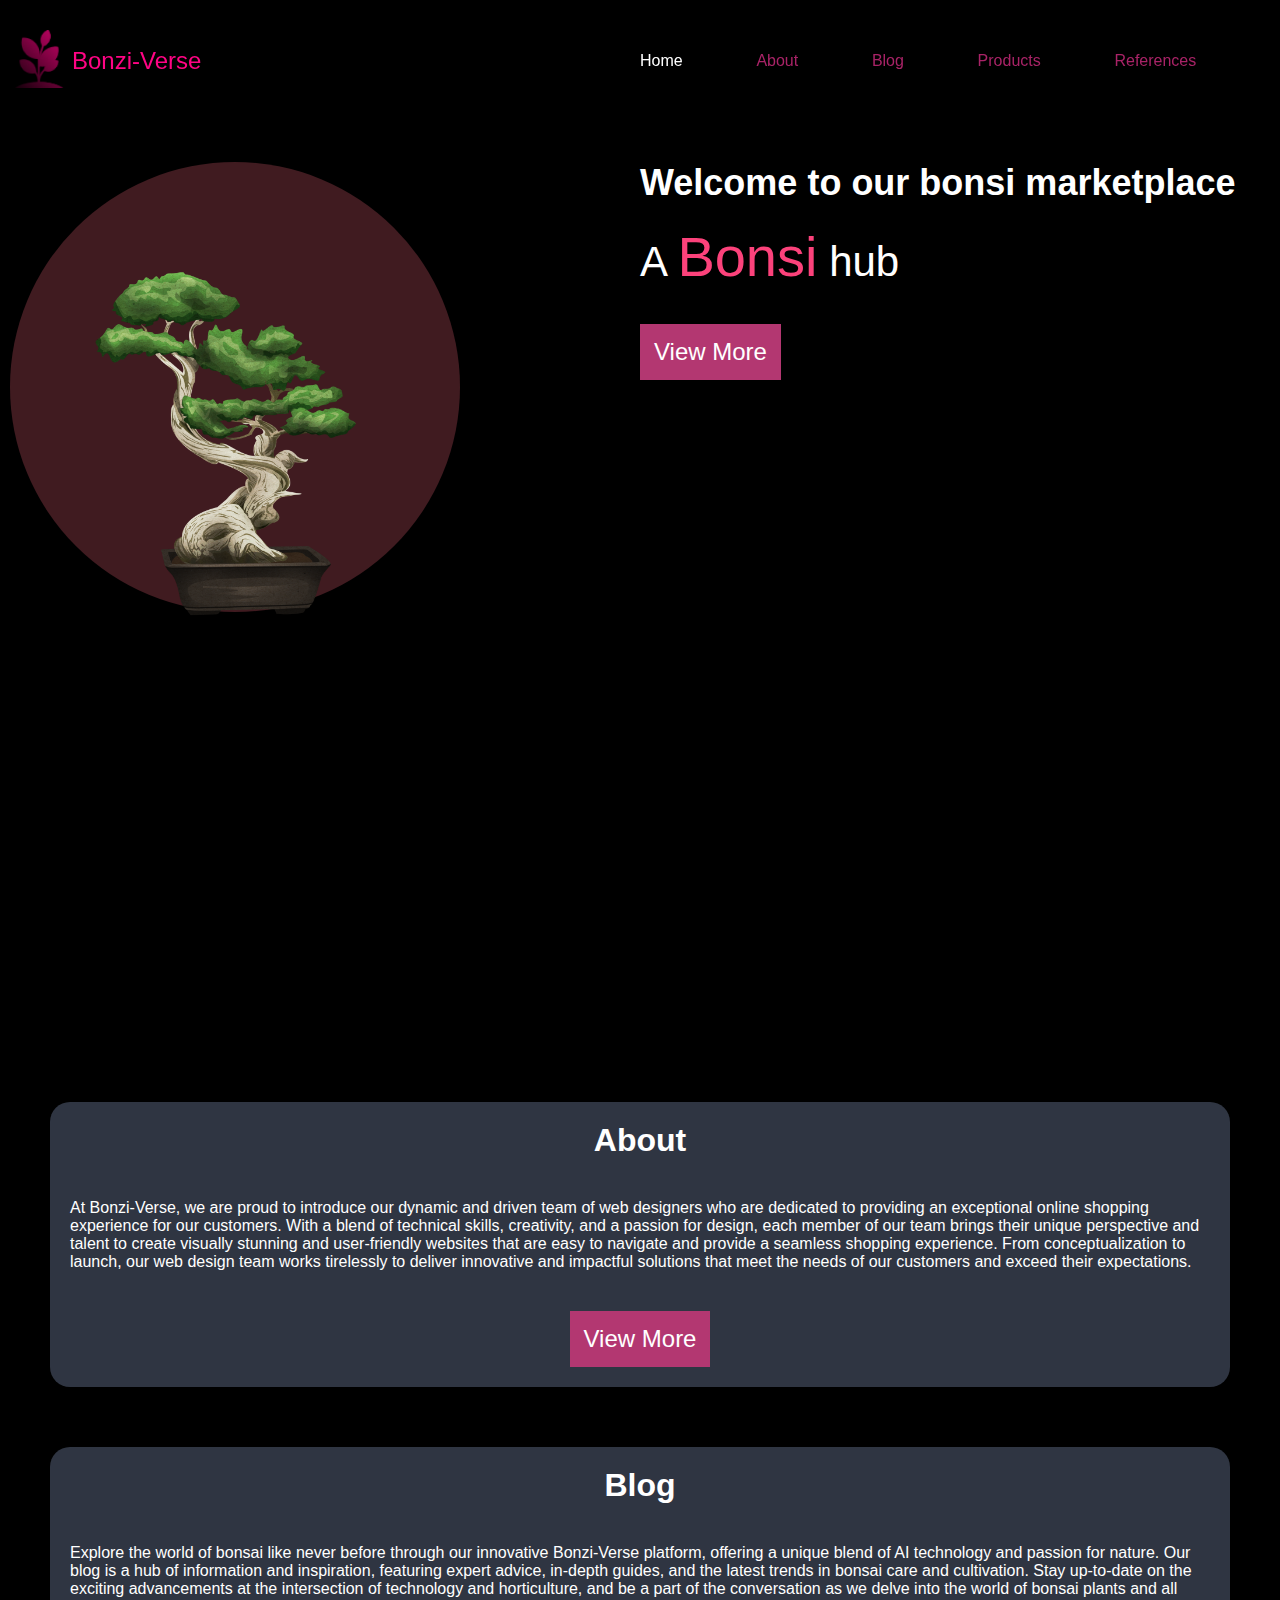
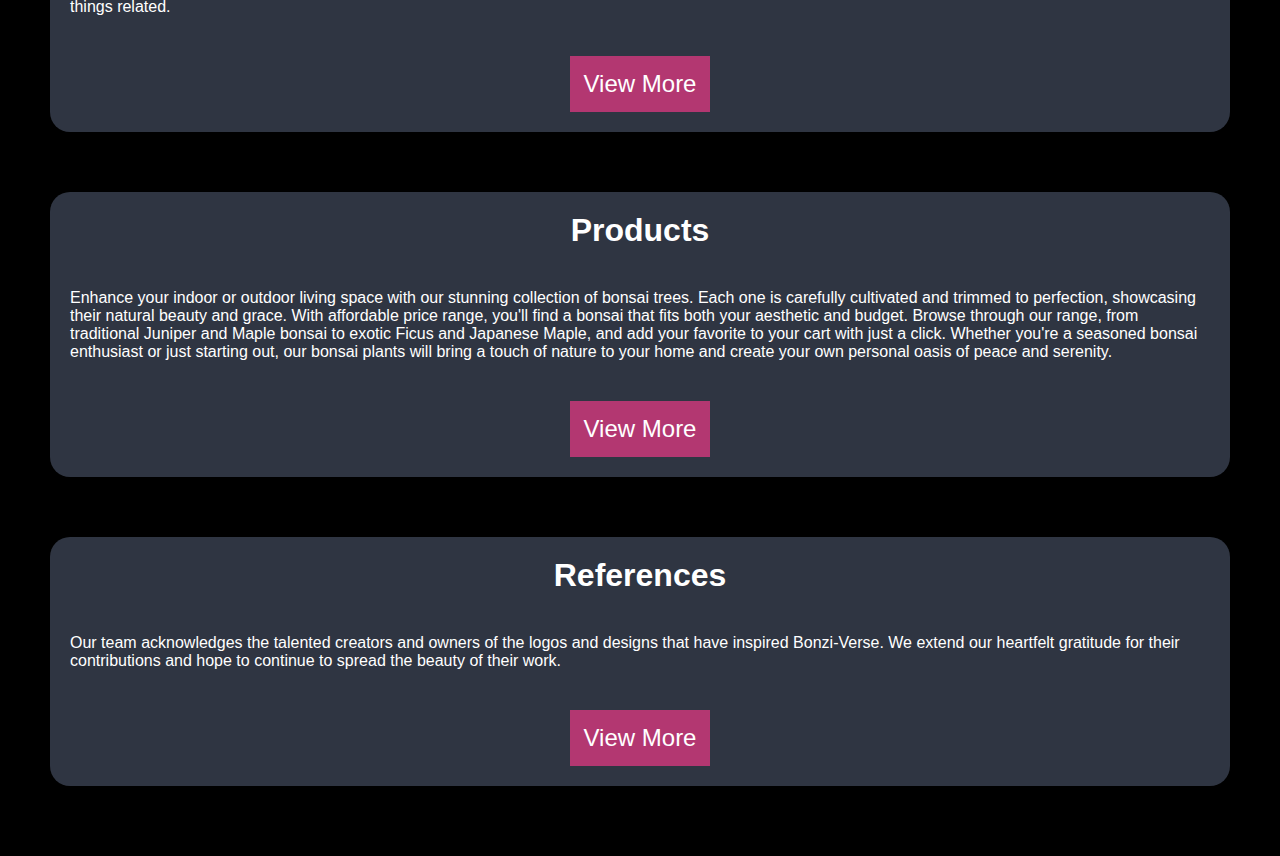
==== commit 919dc215: "content added" ====
--- a/html/index.html
+++ b/html/index.html
@@ -35,61 +35,59 @@
         background-color: #ff6b81;
         /* decresing the opacity of the image background */
         opacity: 0.25;
-
-        }
-        .landingImage{
-            /* Dividing 50% of the screen for the image */
-            flex: 0.5;
-        }
-        .landingImageBackground{
-            border: none;
-            border-radius: 50%;
-            height: 450px;
-            width: 450px;
-            background-color: #FF6B81;
-            /* decreasing the opacity of the image background */
-            opacity: 0.25;
-
-            /* making image background relative so that image can be placed above it. */
-            position: relative;
-        }
-        .coverImage{
-            /* placing image above the background */
-            position: absolute;
-            background: none;
-
-            top: 30%;
-            left: 5%;
-            right: 0%;
-        }
-        .landingText{
-            flex: 0.5;;
-        }
-        .highlight{
-            color: #FC427B;
-            font-size: 56px;
-            font-weight: 500;
-        }
-
-        .pageDescriptionContainer{
-            border-radius: 15px 50px 30px;
-            margin: 0 40px;
-            padding: 20px;
-            background: #2F3542;
-            text-align: center;
-            margin-bottom: 60px;
-        }
-        .pageTitle{
-            background: none;
-            text-align: center;
-            margin-top: 10px 0;
-        }
-        .pageContent{
-            background: none;
-            text-align: left;
-            margin: 40px 0;
-        }
-
+      }
+      .landingImage {
+        /* Dividing 50% of the screen for the image */
+        flex: 0.5;
+      }
+      .landingImageBackground {
+        border: none;
+        border-radius: 50%;
+        height: 450px;
+        width: 450px;
+        background-color: #ff6b81;
+        /* decreasing the opacity of the image background */
+        opacity: 0.25;
+
+        /* making image background relative so that image can be placed above it. */
+        position: relative;
+      }
+      .coverImage {
+        /* placing image above the background */
+        position: absolute;
+        background: none;
+
+        top: 30%;
+        left: 5%;
+        right: 0%;
+      }
+      .landingText {
+        flex: 0.5;
+      }
+      .highlight {
+        color: #fc427b;
+        font-size: 56px;
+        font-weight: 500;
+      }
+
+      .pageDescriptionContainer {
+        border-radius: 15px 50px 30px;
+        margin: 0 40px;
+        padding: 20px;
+        background: #2f3542;
+        text-align: center;
+        margin-bottom: 60px;
+      }
+      .pageTitle {
+        background: none;
+        text-align: center;
+        margin-top: 10px 0;
+      }
+      .pageContent {
+        background: none;
+        text-align: left;
+        margin: 40px 0;
+      }
 
       .pageDescriptionContainer {
         margin: 0 40px;
@@ -97,6 +95,7 @@
         background: #2f3542;
         text-align: center;
         margin-bottom: 60px;
+        border-radius: 20px;
       }
       .pageTitle {
         background: none;
@@ -177,36 +176,82 @@
 
     <!-- This section holds the brief description of each pages -->
     <section class="pageSpacing">
-
-        <div id="about" class="pageDescriptionContainer">
-            <h1 class="pageTitle">About</h1>
-            <p class="pageContent">
-                At Bonzi-Verse, we are proud to introduce our dynamic and driven team of web designers who are dedicated to providing an exceptional online shopping experience for our customers. With a blend of technical skills, creativity, and a passion for design, each member of our team brings their unique perspective and talent to create visually stunning and user-friendly websites that are easy to navigate and provide a seamless shopping experience. From conceptualization to launch, our web design team works tirelessly to deliver innovative and impactful solutions that meet the needs of our customers and exceed their expectations.
-            </p>
-            <button class="button" type="button"><a href="./about.html" style="text-decoration: none;background: none;">View More</a></button>
-        </div>
-        <div id="blog" class="pageDescriptionContainer">
-            <h1 class="pageTitle">Blog</h1>
-            <p class="pageContent">
-                Explore the world of bonsai like never before through our innovative Bonzi-Verse platform, offering a unique blend of AI technology and passion for nature. Our blog is a hub of information and inspiration, featuring expert advice, in-depth guides, and the latest trends in bonsai care and cultivation. Stay up-to-date on the exciting advancements at the intersection of technology and horticulture, and be a part of the conversation as we delve into the world of bonsai plants and all things related.
-            </p>
-            <button class="button" type="button"><a href="./blog.html" style="text-decoration: none;background: none;">View More</a></button>
-        </div>
-        <div id="products" class="pageDescriptionContainer">
-            <h1 class="pageTitle">Products</h1>
-            <p class="pageContent">
-                Enhance your indoor or outdoor living space with our stunning collection of bonsai trees. Each one is carefully cultivated and trimmed to perfection, showcasing their natural beauty and grace. With affordable price range, you'll find a bonsai that fits both your aesthetic and budget. Browse through our range, from traditional Juniper and Maple bonsai to exotic Ficus and Japanese Maple, and add your favorite to your cart with just a click. Whether you're a seasoned bonsai enthusiast or just starting out, our bonsai plants will bring a touch of nature to your home and create your own personal oasis of peace and serenity.
-            </p>
-            <button class="button" type="button"><a href="./product.html" style="text-decoration: none;background: none;">View More</a></button>
-        </div>
-        <div id="references" class="pageDescriptionContainer">
-            <h1 class="pageTitle">References</h1>
-            <p class="pageContent">
-                Our team acknowledges the talented creators and owners of the logos and designs that have inspired Bonzi-Verse. We extend our heartfelt gratitude for their contributions and hope to continue to spread the beauty of their work.
-            </p>
-            <button class="button" type="button"><a href="./reference.html" style="text-decoration: none;background: none;">View More</a></button>
-        </div>
-
+      <div id="about" class="pageDescriptionContainer">
+        <h1 class="pageTitle">About</h1>
+        <p class="pageContent">
+          At Bonzi-Verse, we are proud to introduce our dynamic and driven team
+          of web designers who are dedicated to providing an exceptional online
+          shopping experience for our customers. With a blend of technical
+          skills, creativity, and a passion for design, each member of our team
+          brings their unique perspective and talent to create visually stunning
+          and user-friendly websites that are easy to navigate and provide a
+          seamless shopping experience. From conceptualization to launch, our
+          web design team works tirelessly to deliver innovative and impactful
+          solutions that meet the needs of our customers and exceed their
+          expectations.
+        </p>
+        <button class="button" type="button">
+          <a href="./about.html" style="text-decoration: none; background: none"
+            >View More</a
+          >
+        </button>
+      </div>
+      <div id="blog" class="pageDescriptionContainer">
+        <h1 class="pageTitle">Blog</h1>
+        <p class="pageContent">
+          Explore the world of bonsai like never before through our innovative
+          Bonzi-Verse platform, offering a unique blend of AI technology and
+          passion for nature. Our blog is a hub of information and inspiration,
+          featuring expert advice, in-depth guides, and the latest trends in
+          bonsai care and cultivation. Stay up-to-date on the exciting
+          advancements at the intersection of technology and horticulture, and
+          be a part of the conversation as we delve into the world of bonsai
+          plants and all things related.
+        </p>
+        <button class="button" type="button">
+          <a href="./blog.html" style="text-decoration: none; background: none"
+            >View More</a
+          >
+        </button>
+      </div>
+      <div id="products" class="pageDescriptionContainer">
+        <h1 class="pageTitle">Products</h1>
+        <p class="pageContent">
+          Enhance your indoor or outdoor living space with our stunning
+          collection of bonsai trees. Each one is carefully cultivated and
+          trimmed to perfection, showcasing their natural beauty and grace. With
+          affordable price range, you'll find a bonsai that fits both your
+          aesthetic and budget. Browse through our range, from traditional
+          Juniper and Maple bonsai to exotic Ficus and Japanese Maple, and add
+          your favorite to your cart with just a click. Whether you're a
+          seasoned bonsai enthusiast or just starting out, our bonsai plants
+          will bring a touch of nature to your home and create your own personal
+          oasis of peace and serenity.
+        </p>
+        <button class="button" type="button">
+          <a
+            href="./product.html"
+            style="text-decoration: none; background: none"
+            >View More</a
+          >
+        </button>
+      </div>
+      <div id="references" class="pageDescriptionContainer">
+        <h1 class="pageTitle">References</h1>
+        <p class="pageContent">
+          Our team acknowledges the talented creators and owners of the logos
+          and designs that have inspired Bonzi-Verse. We extend our heartfelt
+          gratitude for their contributions and hope to continue to spread the
+          beauty of their work.
+        </p>
+        <button class="button" type="button">
+          <a
+            href="./reference.html"
+            style="text-decoration: none; background: none"
+            >View More</a
+          >
+        </button>
+      </div>
     </section>
     <script src="./../javascript/nav.js"></script>
   </body>
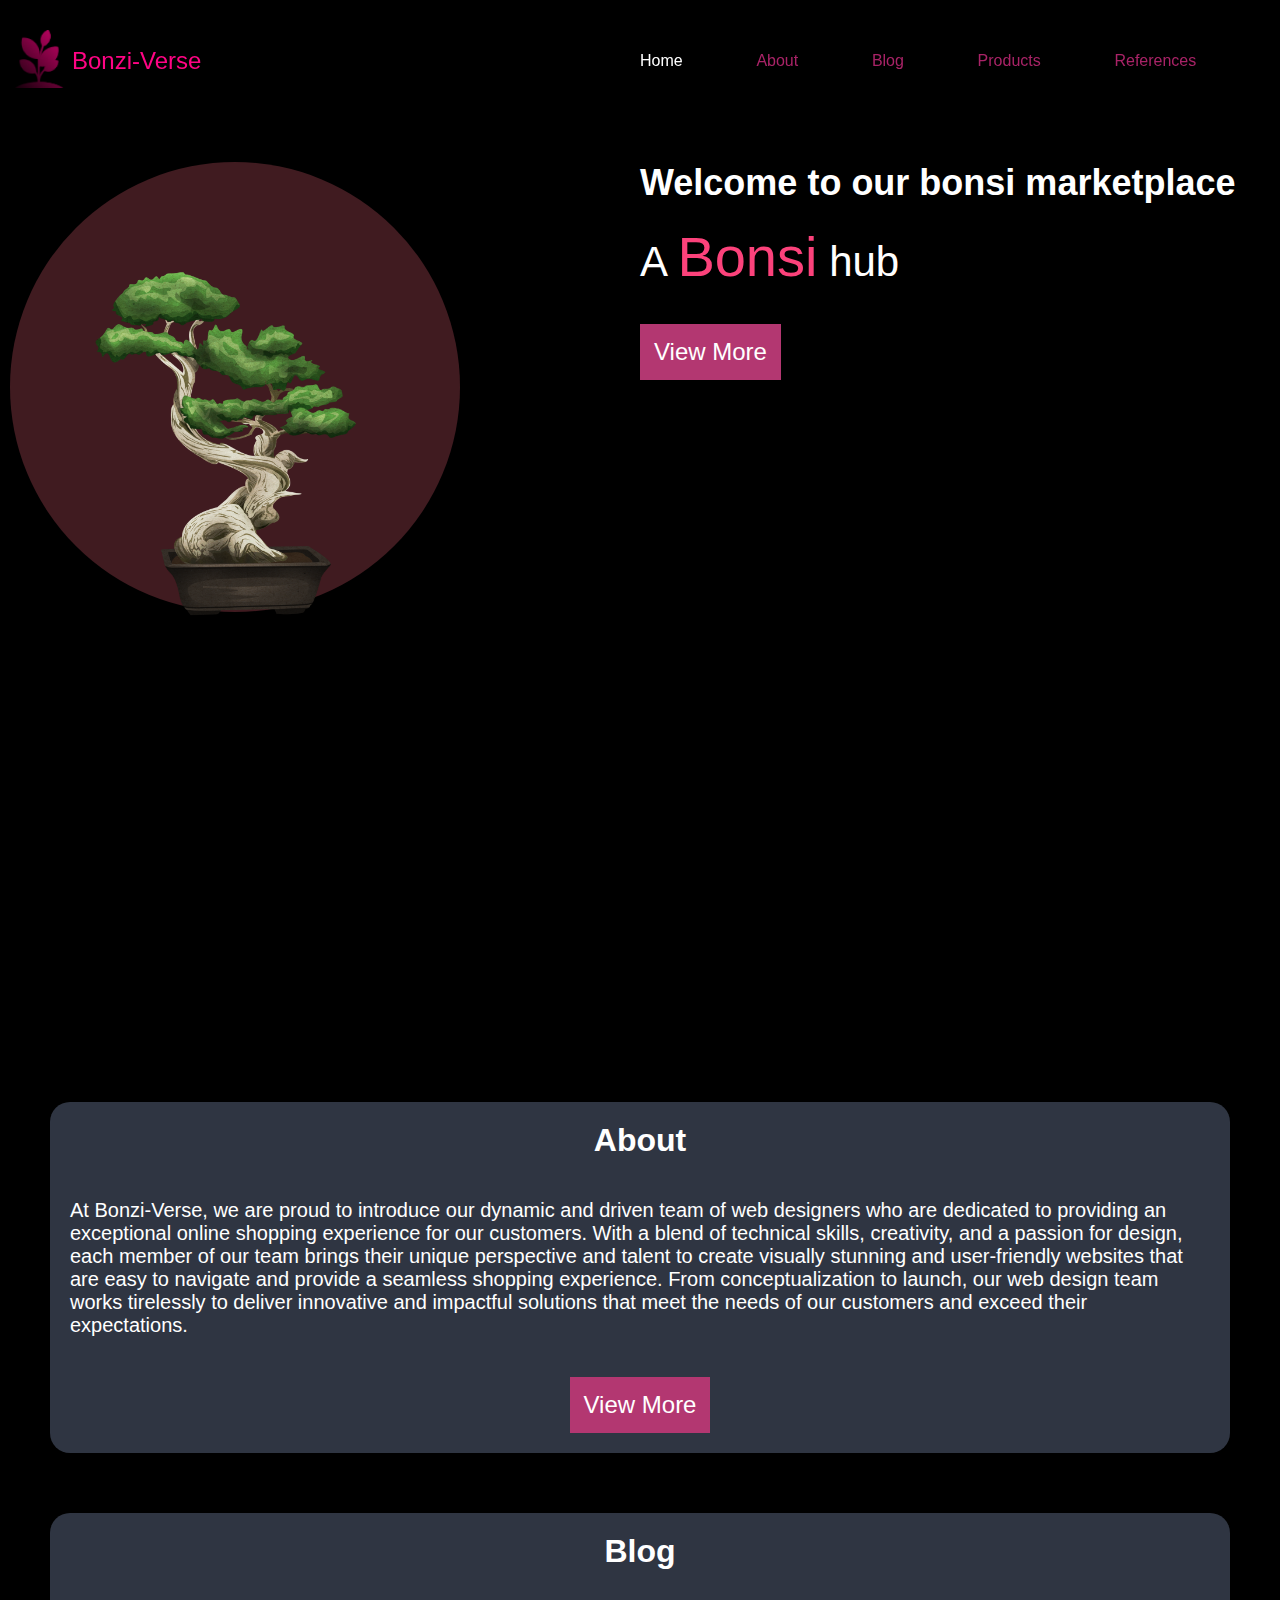
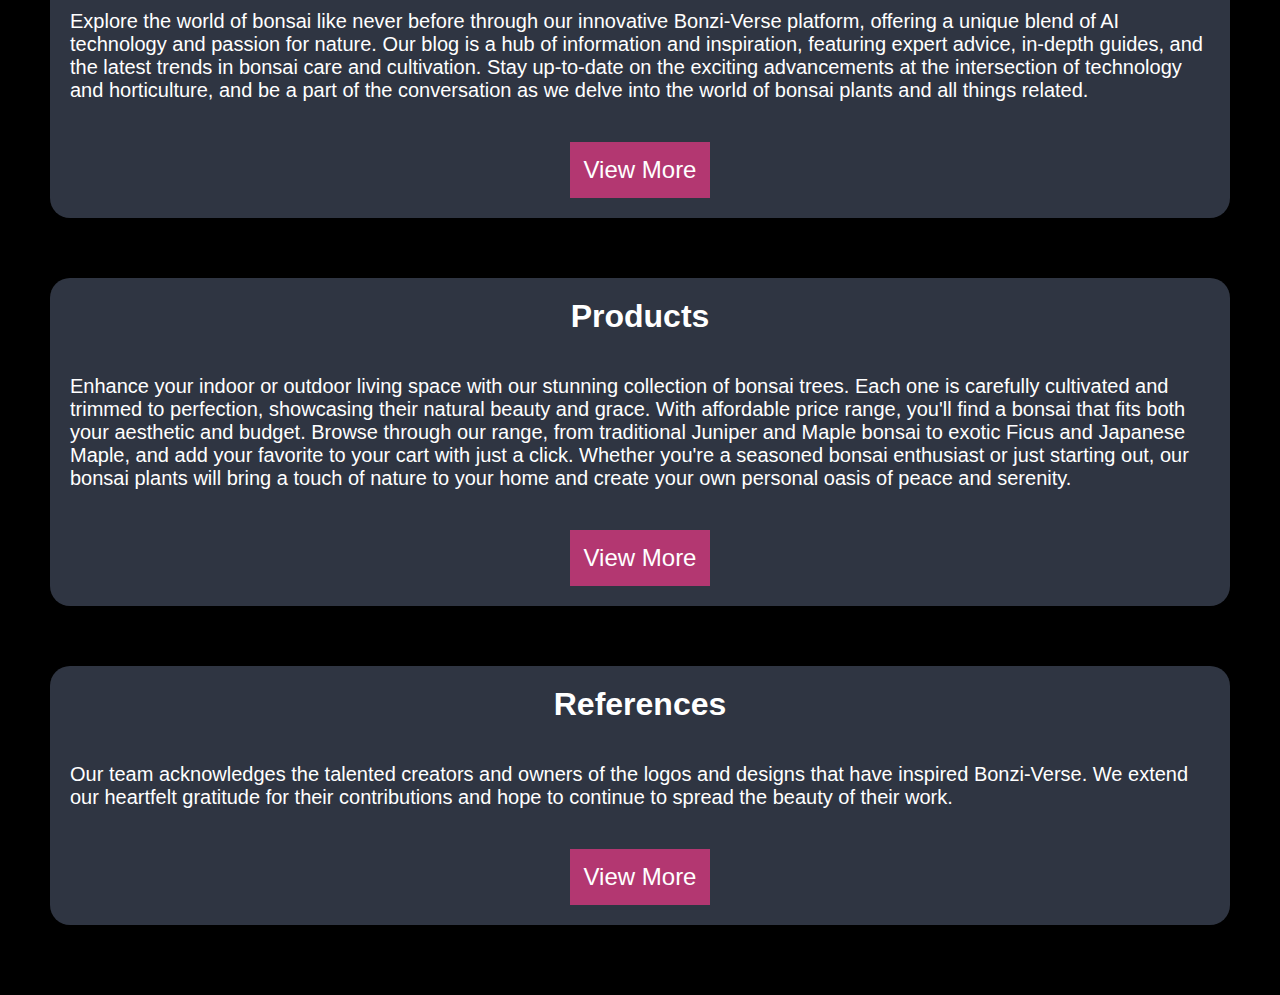
==== commit 1b6b5d47: "Merge pull request #2 from Coursework-IS/main" ====
--- a/html/index.html
+++ b/html/index.html
@@ -87,6 +87,7 @@
         background: none;
         text-align: left;
         margin: 40px 0;
+        font-size: 20px;
       }
 
       .pageDescriptionContainer {
@@ -142,10 +143,10 @@
         <!-- Using list elements for displaying menu -->
         <ul class="menuItem">
           <li><a href="#" style="color: white">Home</a></li>
-          <li><a href="#about">About</a></li>
-          <li><a href="#blog">Blog</a></li>
-          <li><a href="#products">Products</a></li>
-          <li><a href="#references">References</a></li>
+          <li><a href="./about.html">About</a></li>
+          <li><a href="./blog.html">Blog</a></li>
+          <li><a href="./product.html">Products</a></li>
+          <li><a href="./reference.html">References</a></li>
         </ul>
       </div>
     </nav>
@@ -168,7 +169,7 @@
             A <span class="highlight">Bonsi</span> hub
           </p>
           <button class="button" style="margin-top: 35px" type="button">
-            View More
+            <a href="#about" style="background: none">View More</a>
           </button>
         </div>
       </div>
